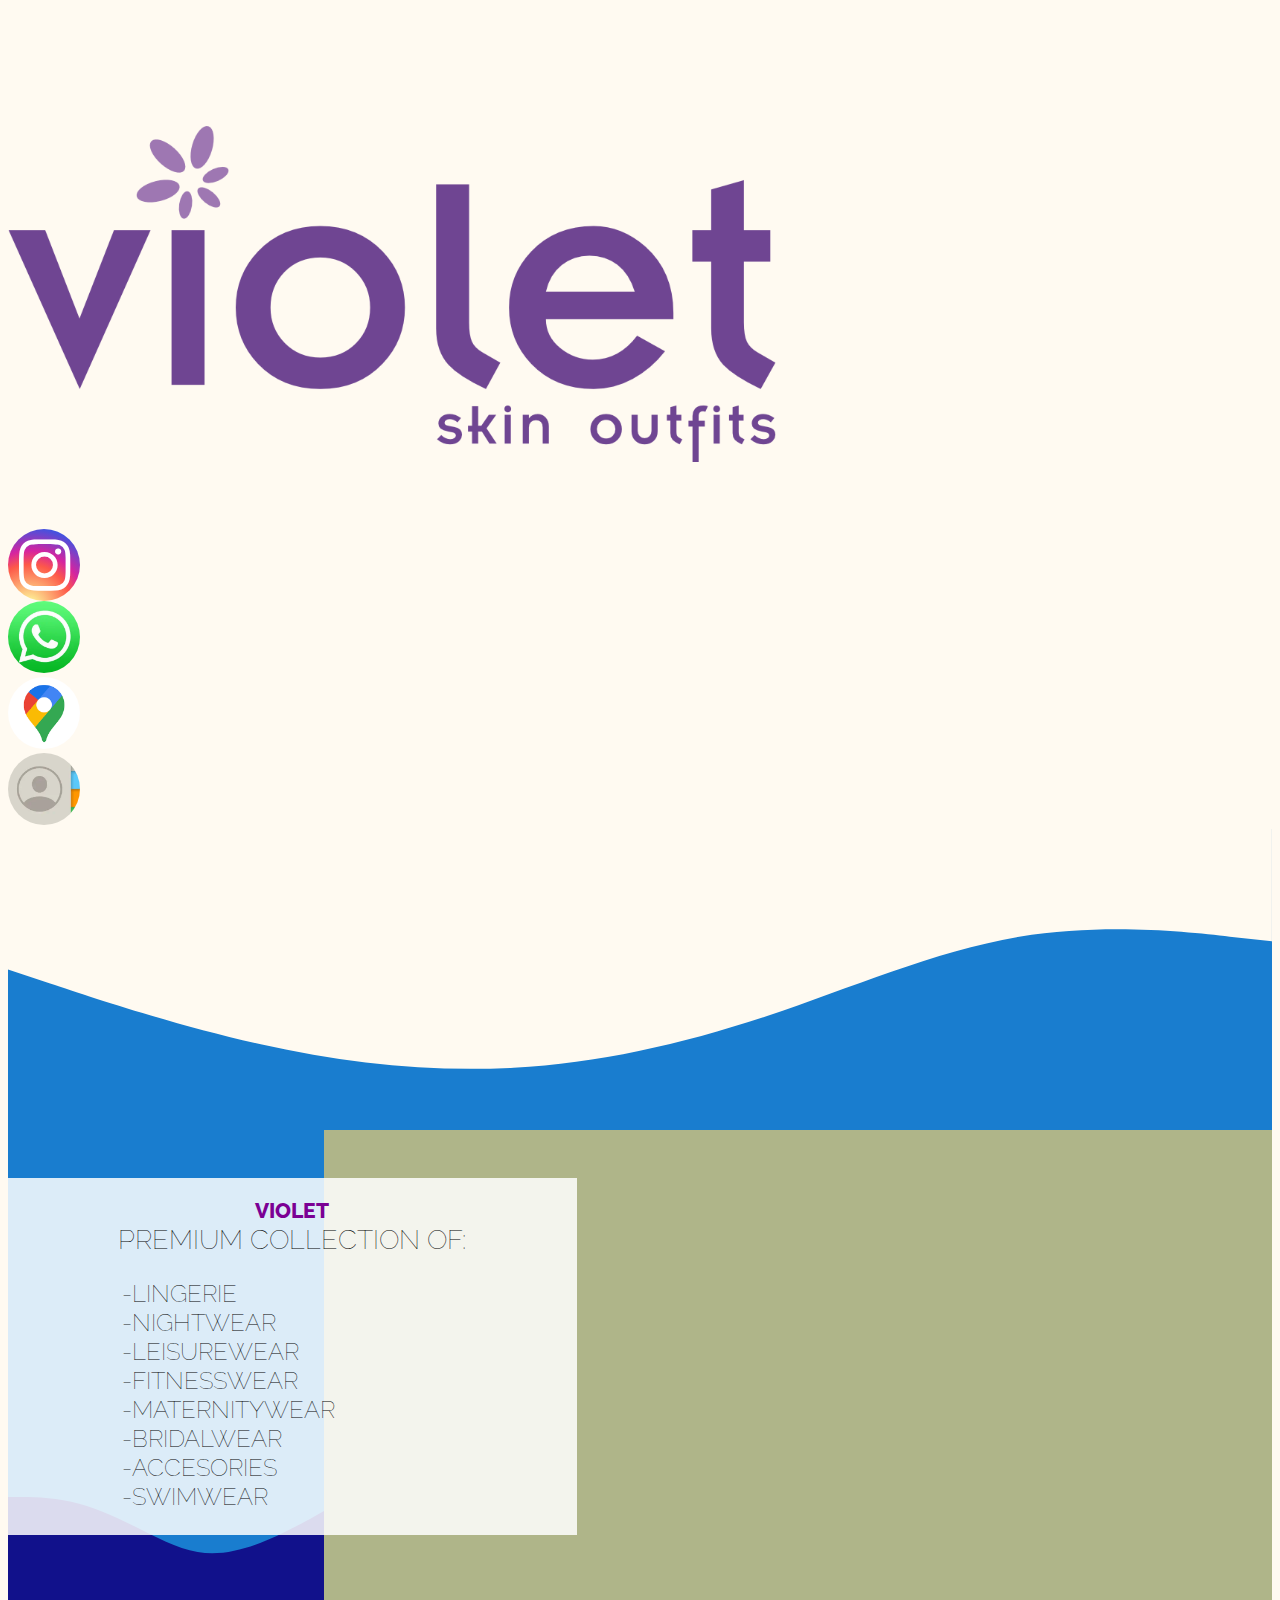
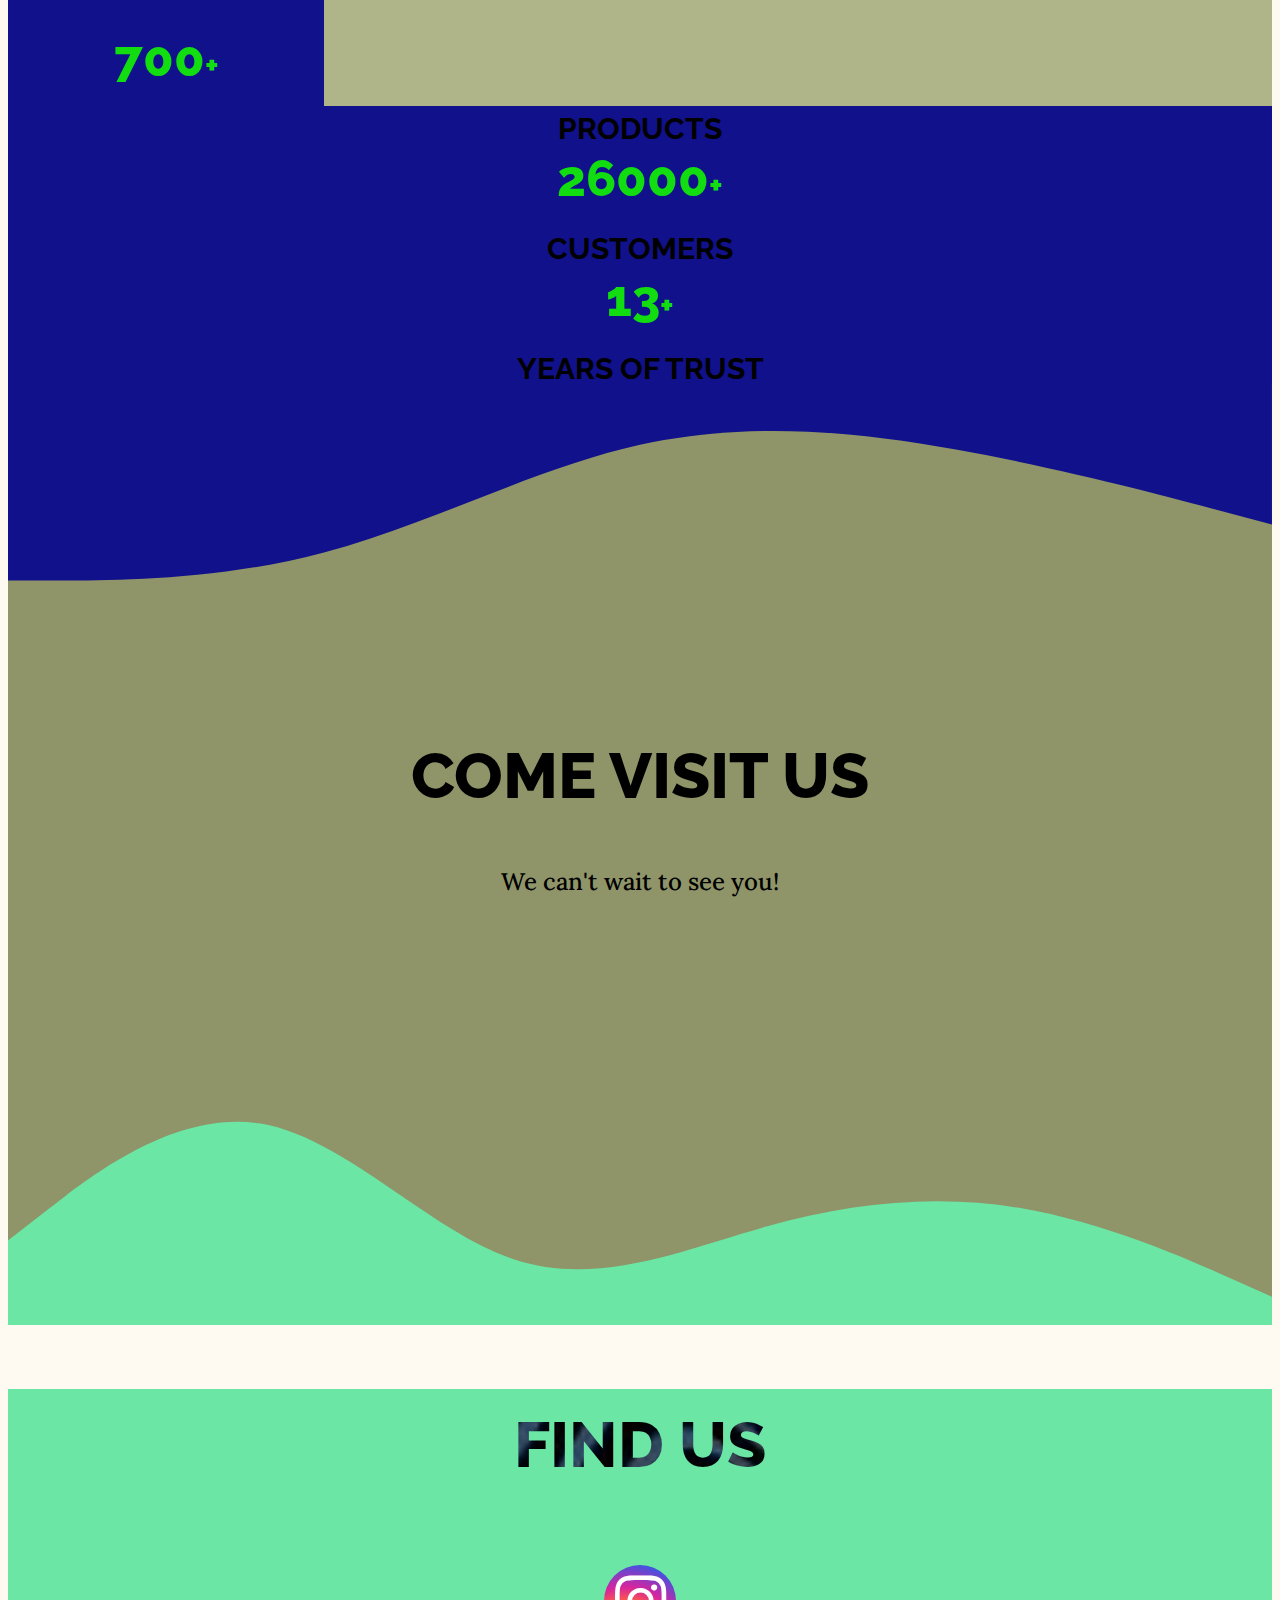
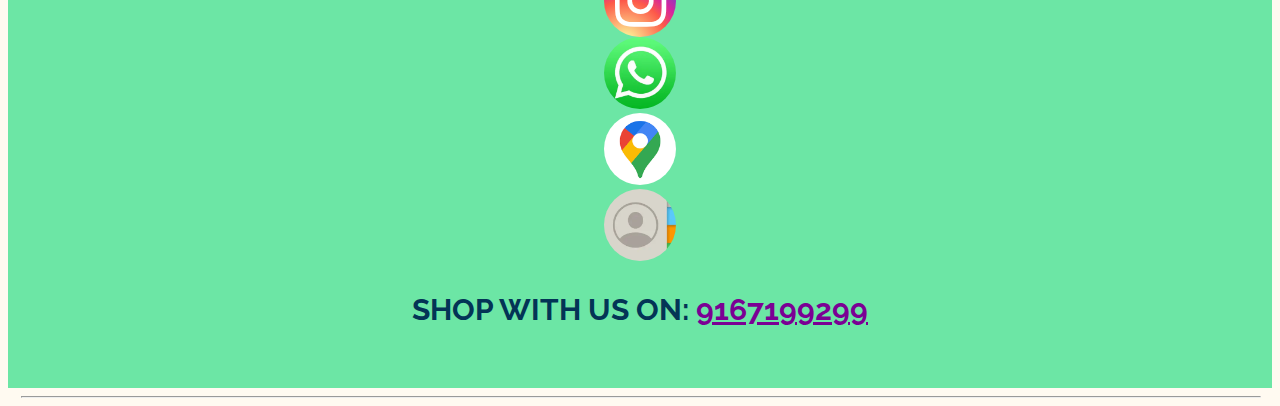
==== index.html @ 5506da4c "Update index.html" ====
<!DOCTYPE html>
<html lang="en">

<head>
  <!-- Google tag (gtag.js) -->
  <script async src="https://www.googletagmanager.com/gtag/js?id=G-63221EPQDH"></script>
  <script>
    window.dataLayer = window.dataLayer || [];
    function gtag(){dataLayer.push(arguments);}
    gtag('js', new Date());

    gtag('config', 'G-63221EPQDH');
  </script>
    <meta charset="utf-8">
  <meta name="viewport" content="width=device-width, initial-scale=1, shrink-to-fit=no">
  <meta name="description" content="">
  <meta name="author" content="sheelfshah">
  <meta name="theme-color" content="#111111">
  <meta name="google-site-verification" content="6TSLiZ8wWz3-7fUr7MI8j1bFsrF7X0QPu9zAjeyxMlY" />
  <title>VIOLET</title>
  <link rel="stylesheet" type="text/css" href="template_tags/loader_style.css">
  <link href="css/bootstrap.min.css" rel="stylesheet">
  <link href="https://fonts.googleapis.com/css?family=Raleway:100,100i,200,200i,300,300i,400,400i,500,500i,600,600i,700,700i,800,800i,900,900i" rel="stylesheet">
  <link rel="stylesheet" href="https://use.fontawesome.com/releases/v5.8.1/css/all.css">
  <link href="https://fonts.googleapis.com/css?family=Lora:400,400i,700,700i" rel="stylesheet">
  <link href="css/business-casual.css" rel="stylesheet">
  <link href="css/curves.css" rel="stylesheet">
  <link rel="stylesheet" type="text/css" href="css/glitch.css">
</head>

<body>
  <div class="text-center" id="logo_div">
    <img src="media/violet_logo.png" class="img-fluid" id="logo">
  </div>
  <div class="container">
      <div class="row justify-content-center cont-animate">
        <div class="text-center rounded col-md-9">
        <div class="row">
          <div class="col-3">
            <div class="ig">
              <a href="https://instagram.com/violetskinoutfits?igshid=YmMyMTA2M2Y=" target="_blank">
                <i class="fab fa-instagram"></i>
              </a>
            </div>
          </div>
          <div class="col-3">
            <div class="whatsapp">
              <a href="https://wa.me/message/GZP6Q7WWAANJG1" target="_blank">
                <img class="wa" src="media/others/whatsapp.webp"/>
              </a>
            </div>
          </div>
          <div class="col-3">
            <div class="gmap">
              <a href="https://maps.app.goo.gl/5Wf28UrL3Hc3LEfp9" target="_blank">
                <img class="gmaps" src="media/others/gmaps.webp"/>
              </a>
            </div>
          </div>
          <div class="col-3">
            <div class="contact">
              <a href="media/violet.vcf" type="text/vcard">
                <!-- download="violet.vcf"  -->
                <img class="contact" src="media/others/contact.webp"/>
              </a>
            </div>
          </div>
        </div>
        </div>
      </div>
    </div>
  <section class="page-section clearfix cta curved" id="curve1">
    <svg xmlns="http://www.w3.org/2000/svg" viewBox="0 0 1440 320">
      <path fill="#fffaf1" fill-opacity="1" d="M0,160L48,176C96,192,192,224,288,245.3C384,267,480,277,576,272C672,267,768,245,864,213.3C960,181,1056,139,1152,122.7C1248,107,1344,117,1392,122.7L1440,128L1440,0L1392,0C1344,0,1248,0,1152,0C1056,0,960,0,864,0C768,0,672,0,576,0C480,0,384,0,288,0C192,0,96,0,48,0L0,0Z"></path>
    </svg>
    <br>
    <div class="container">
      <div class="intro">
        <div class="intro-img img-fluid mb-3 mb-lg-0 rounded" alt=""></div>
        <div class="intro-text left-0 text-center bg-faded p-5 rounded">
          <h2 class="section-heading mb-4">
            <span class="section-heading-upper">VIOLET</span>
            <span class="section-heading-lower">Premium collection of:
            <ul>
              <li>Lingerie</li>
              <li>Nightwear</li>
              <li>Leisurewear</li>
              <li>Fitnesswear</li>
              <li>Maternitywear</li>
              <li>Bridalwear</li>
              <li>Accesories</li>
              <li>Swimwear</li>
            </ul></span>
          </h2>
        </div>
      </div>
    </div>
    <svg xmlns="http://www.w3.org/2000/svg" viewBox="0 0 1440 320"><path fill="#11118b" fill-opacity="1" d="M0,32L48,32C96,32,192,32,288,53.3C384,75,480,117,576,165.3C672,213,768,267,864,282.7C960,299,1056,277,1152,240C1248,203,1344,149,1392,122.7L1440,96L1440,320L1392,320C1344,320,1248,320,1152,320C1056,320,960,320,864,320C768,320,672,320,576,320C480,320,384,320,288,320C192,320,96,320,48,320L0,320Z"></path></svg>
  </section>
  <section class="page-section curved" id="curve4">
    <div class="container">
      <div class="row">
        <div class="col-md-4">
          <h1 class="site-heading text-center statblock text-white"><span class="site-heading-upper statcount" id="stat1" style="display: inline-block;">
              700
            </span><span class="site-heading-upper" style="display: inline-block; color: #11dd11;"> +</span><br><br>
            Products
          </h1>
        </div>
        <div class="col-md-4">
          <h1 class="site-heading text-center statblock text-white">
            <span class="site-heading-upper statcount" id="stat2" style="display: inline-block;">
              26000
            </span><span class="site-heading-upper" style="display: inline-block; color: #11dd11;"> +</span><br><br>
            Customers
          </h1>
        </div>
        <div class="col-md-4">
          <h1 class="site-heading text-center statblock text-white">
            <span class="site-heading-upper statcount" id="stat3" style="display: inline-block;">
              13
            </span><span class="site-heading-upper" style="display: inline-block; color: #11dd11;"> +</span><br><br>
            Years of Trust
          </h1>
        </div>
      </div>
    </div>
  </section>
  <section class="page-section curved" id="curve3">
    <svg xmlns="http://www.w3.org/2000/svg" viewBox="0 0 1440 320" id="merch">
      <path fill="#11118b" fill-opacity="1" d="M0,224L60,224C120,224,240,224,360,192C480,160,600,96,720,69.3C840,43,960,53,1080,74.7C1200,96,1320,128,1380,144L1440,160L1440,0L1380,0C1320,0,1200,0,1080,0C960,0,840,0,720,0C600,0,480,0,360,0C240,0,120,0,60,0L0,0Z"></path>
    </svg>
    <div class="container">
      <div class="row d-flex cont-animate">
        <div class="col-md-3">
        </div>
        <div class="text-center rounded col-md-9">
          <h2 class="section-heading mb-4">
            <!--<span class="section-heading-upper">Blogs</span>-->
            <h2 class="section-heading-lower item-heading text-white" style="display: inline-block; white-space: nowrap; font-size: max(5vw,5vh);">Come Visit Us</h2>
          </h2>
          <div class="mb-0 item-content text-white">
            We can't wait to see you!
          </div>
        </div>
      </div>
    </div>
    <svg xmlns="http://www.w3.org/2000/svg" viewBox="0 0 1440 320">
      <path fill="#6ce6a5" fill-opacity="1" d="M0,224L48,186.7C96,149,192,75,288,90.7C384,107,480,213,576,245.3C672,277,768,235,864,208C960,181,1056,171,1152,186.7C1248,203,1344,245,1392,266.7L1440,288L1440,320L1392,320C1344,320,1248,320,1152,320C1056,320,960,320,864,320C768,320,672,320,576,320C480,320,384,320,288,320C192,320,96,320,48,320L0,320Z"></path>
    </svg>
  </section>
  
  <section class="page-section curved" id="curve6">
    <div class="container">
      <div class="row justify-content-center cont-animate">
        <div class="text-center rounded col-md-9">
          <p class="section-heading mb-4 merch-heading" style="white-space: nowrap; font-size: max(5vw,5vh);">Find Us</p>
        <div class="row">
          <div class="col-3">
            <div class="ig">
              <a href="https://instagram.com/violetskinoutfits?igshid=YmMyMTA2M2Y=" target="_blank">
                <i class="fab fa-instagram"></i>
              </a>
            </div>
          </div>
          <div class="col-3">
            <div class="whatsapp">
              <a href="https://wa.me/message/GZP6Q7WWAANJG1" target="_blank">
                <img class="wa" src="media/others/whatsapp.webp"/>
              </a>
            </div>
          </div>
          <div class="col-3">
            <div class="gmap">
              <a href="https://maps.app.goo.gl/5Wf28UrL3Hc3LEfp9" target="_blank">
                <img class="gmaps" src="media/others/gmaps.webp"/>
              </a>
            </div>
          </div>
          <div class="col-3">
            <div class="contact">
              <a href="media/violet.vcf" type="text/vcard">
                <!-- download="violet.vcf"  -->
                <img class="contact" src="media/others/contact.webp"/>
              </a>
            </div>
          </div>
        </div>
        </div>
      </div>
      <br>
      <h1 class="site-heading text-center statblock text-white">
        Shop with us on: <a href="tel:9167199299">9167199299</a>
      </h1>
    </div>
  </section>
  <footer class="footer text-faded text-center">
    <hr>
    <div class="container" id="footer">
      <!--jquery loads footer-->
    </div>
  </footer>
  <script src="js/jquery.min.js"></script>
  <script src="vendor/bootstrap/js/bootstrap.bundle.min.js"></script>
  <script src="template_tags/templatejs.js" id="templatejs"></script>
  <script src="js/statloader.js"></script>
  <script type="text/javascript">
  function isScrolledIntoView(elem) {
    var docViewTop = $(window).scrollTop();
    var docViewBottom = docViewTop + $(window).height();

    var elemTop = $(elem).offset().top;
    var elemBottom = elemTop + $(elem).height();

    return ((elemTop <= docViewBottom));
  }
  var win = $(window);
  var allMods = $(".cont-animate");
  allMods.each(function(i, el) {
    var el = $(el);
    if (isScrolledIntoView(el)) {
      el.addClass("already-visible");
    }
  });
  win.scroll(function(event) {
    allMods.each(function(i, el) {
      var el = $(el);
      if (isScrolledIntoView(el)) {
        setTimeout(function() { el.addClass("come-in"); }, 200)
      }
    });
  });
  </script>
</body>

</html>
---- css/business-casual.css ----
:root {
  /*
  --accent-color: #e6a756;
  --accent-dark: #df902a;
  --navbar-color: rgba(47, 23, 15, 0.9);
  --navitem-color: rgba(255, 255, 255, 0.7);
  --navitem-hover: rgba(255, 255, 255, 0.4);
  */
  --accent-color: #7b0094dd;
  --accent-faded09: #01bb01dd;
  --accent-faded05: #11dd1188;
  --accent-dark: #7b0094;
  --navbar-color: #000000dd;
  --navitem-color: rgba(255, 255, 255, 0.7);
  --navitem-hover: rgba(255, 255, 255, 0.4);
  --violet_main: #7b0094;
  --violet_secondary: #a85cb3;
  --ruchi_main: #8a0042;
  --ruchi_secondary: #d80071;
}

body {
  font-family: 'Lora';
  /*background-image: linear-gradient(rgba(47, 23, 15, 0.65), rgba(47, 23, 15, 0.65)), url("../img/bg.jpg");*/
  /*background-image: linear-gradient(rgba(47, 23, 15, 0.65), rgba(47, 23, 15, 0.65));*/
  background-attachment: fixed;
  background-position: center;
  background-size: cover;
  background-color: #fffaf1;
  overflow-x: hidden;
  margin-top: min(14vh, 10vw);
}

a, a:hover {
  color: var(--accent-dark);
}

.navbar {
  position: fixed;
  /* Set the navbar to fixed position */
  top: 0;
  width: 100%;
  z-index: 1;
}

h1,
h2,
h3,
h4,
h5,
h6 {
  font-family: 'Raleway';
}

p {
  line-height: 1.75;
}

.text-faded {
  color: rgba(255, 255, 255, 0.3);
}

.site-heading {
  margin-top: 5rem;
  margin-bottom: 5rem;
  text-transform: uppercase;
  line-height: 1;
  font-family: 'Raleway';
}

.site-heading .site-heading-upper {
  display: block;
  font-size: 2rem;
  font-weight: 800;
  color: #11dd11;
}

.site-heading .site-heading-lower {
  font-size: 5rem;
  font-weight: 100;
  line-height: 4rem;
}

.page-section {
  margin-top: 5rem;
  margin-bottom: 5rem;
}

.section-heading {
  text-transform: uppercase;
}

.section-heading .section-heading-upper {
  display: block;
  font-size: 1.3rem;
  font-weight: 800;
  color: var(--violet_main);
}

.section-heading .section-heading-lower {
  display: block;
  font-size: 1.7rem;
  font-weight: 100;
}

.section-heading .section-heading-lower ul{
  font-size: 1.5rem;
  list-style-position: inside;
  list-style-type: hyphen;
  text-align: left;
  padding-left: 20%;
}
.section-heading-lower ul li::marker{
  content: "-";
}
.section-heading-lower ul li{
  white-space: nowrap;
}


.bg-faded {
  background-color: rgba(255, 255, 255, 0.85);
}

#mainNav {
  background-color: var(--navbar-color);
  font-family: 'Raleway';
}

#mainNav .navbar-brand {
  color: var(--accent-color);
}

#mainNav .navbar-nav .nav-item .nav-link {
  color: var(--navitem-color);
  font-weight: 800;
}

#mainNav .navbar-nav .nav-item.active .nav-link {
  color: var(--accent-color);
}

@media (max-width: 992px) {
  .nav-item {
    width: 20%;
  }
}

@media (min-width: 992px) {
  #mainNav .navbar-nav .nav-item .nav-link {
    font-size: 0.9rem;
  }

  #mainNav .navbar-nav .nav-item .nav-link:hover {
    color: var(--navitem-hover);
  }

  #mainNav .navbar-nav .nav-item.active .nav-link:hover {
    color: var(--accent-color);
  }
}

.btn-xl {
  font-weight: 700;
  font-size: 0.8rem;
  padding-top: 1.5rem;
  padding-bottom: 1.5rem;
  padding-left: 2rem;
  padding-right: 2rem;
}

.intro {
  position: relative;
}

@media (min-width: 992px) {
  .intro .intro-img {
    width: 75%;
    float: right;
  }

  .intro .intro-text {
    left: 0;
    width: 60%;
    margin-top: 3rem;
    position: absolute;
  }

  .intro .intro-text .intro-button {
    width: 100%;
    left: 0;
    position: absolute;
    bottom: -2rem;
  }
}

@media (min-width: 1200px) {
  .intro .intro-text {
    width: 45%;
  }
}

.intro-img{
  background-image: url(../media/shop_min.png);
  background-size: cover;
  background-color: #afb589;
  background-position: center;
  background-blend-mode: multiply;
  min-height: min(45vw, 70vh);
  display: block;
}

.cta {
  padding-top: 5rem;
  padding-bottom: 5rem;
  background-color: var(--accent-faded09);
}

.cta .cta-inner {
  position: relative;
  padding: 3rem;
  margin: 0.5rem;
  background-color: rgba(255, 255, 255, 0.85);
}

.cta .cta-inner:before {
  border-radius: 0.5rem;
  content: '';
  position: absolute;
  top: -0.5rem;
  bottom: -0.5rem;
  left: -0.5rem;
  right: -0.5rem;
  border: 0.25rem solid rgba(255, 255, 255, 0.85);
  z-index: -1;
}

@media (min-width: 992px) {
  .about-heading .about-heading-img {
    position: relative;
    z-index: 0;
  }

  .about-heading .about-heading-content {
    margin-top: -5rem;
    position: relative;
    z-index: 1;
  }
}

@media (min-width: 992px) {
  .product-item .product-item-title {
    position: relative;
    z-index: 1;
    margin-bottom: -3rem;
  }

  .product-item .product-item-img {
    position: relative;
    z-index: 0;
    max-width: 60vw;
  }

  .product-item .product-item-description {
    position: relative;
    z-index: 1;
    margin-top: -3rem;
    max-width: 50vw;
  }
}

.list-hours {
  font-size: 0.9rem;
}

.list-hours .list-hours-item {
  border-bottom: 1px solid var(--accent-faded05);
  padding-bottom: .25rem;
  margin-bottom: 1rem;
  font-style: italic;
}

.list-hours .list-hours-item.today {
  font-weight: bold;
  color: var(--accent-color);
}

@media (min-width: 992px) {
  .list-hours {
    width: 50%;
    font-size: 1.1rem;
  }
}

.address strong {
  font-size: 1.2rem;
}

.footer {
  background: #fffaf1;
  color: var(--violet_secondary);
}

.footer hr {
  background-color: white;
  width: 98%;
  margin-left: 1%;
}
.footer *{
  color: var(--violet_secondary);
}

.text-primary {
  color: var(--accent-color) !important;
}

.bg-primary {
  background-color: var(--accent-color) !important;
}

.btn {
  box-shadow: 0px 3px 3px 0px rgba(33, 37, 41, 0.1);
}

.btn-primary {
  background-color: var(--accent-color);
  border-color: var(--accent-color);
}

.btn-primary:hover,
.btn-primary:focus,
.btn-primary:active {
  background-color: var(--accent-dark);
  border-color: var(--accent-dark);
}

.font-weight-light {
  font-weight: 100 !important;
}

.center{
  margin-left: 0;
  margin-right: 0;
}
---- css/curves.css ----
#top {
  position: fixed;
  bottom: 4%;
  right: 2%;
  border-radius: 50%;
  opacity: 1;
  display: none;
}

@font-face {
  font-family: 'catchfont';
  src: url('AVENGEANCE HEROIC AVENGER.otf');
}

#catchphrase {
  text-transform: none;
  letter-spacing: 3px;
  color: yellow !important;
  font-family: 'catchfont';
}

#logo{
  width: max(60vw, 30vh);
}

.site-heading {
  margin-bottom: 0px;
}

.statblock {
  margin-top: 10px;
  font-size: 30px;
}

.statblock>.statcount {
  font-size: 50px;
  margin-bottom: 0px;
/*  color: #11dd11;*/
}

.curved {
  text-align: center;
  padding-bottom: 0px;
  padding-top: 5%;
  margin-top: 0px;
  margin-bottom: 0px;
}

.curved svg {
  display: block;
}

.item-heading, .merch-heading {
  font-family: 'Raleway';
  font-weight: 800;
  font-size: 13vmin;
  text-transform: uppercase;
}

.item-content {
  font-weight: 500;
  font-size: 24px;
}

#curve1 {
  background: #197dcf;
  padding-top: 0px;
}

#logo_div{
  padding-bottom: 7vh;
}

.intro{
  min-height: 40vh;
}

#curve2 {
  background: #db5e04;
}

#curve3 {
  background-image: url(../media/shop_min.png);
  background-size: cover;
  background-color: #8f9569;
  background-position: center;
  background-blend-mode: multiply;
  background-position: 0% -10%;
  background-repeat: repeat-x;
  padding-top: 0;
}

#curve3>div{
  min-height: 40vh;
}

#curve4 {
  background: #11118b;
}

#curve5 {
  background: #ffe599;
  padding-bottom: 5%;
  color: #5f3e27;
  padding-top: 0px;
}

#curve6 {
  background: #6ce6a5;
  color: #033456;
  padding-bottom: 5%;
  padding-top: 0px;
}

#curve6>.container>.row>.rounded > .merch-heading{
  background-image: url(../media/merch_cg4.jfif);
  background-repeat: no-repeat; 
  background-size: cover;
  background-position: center;
  -webkit-background-clip: text;
  -webkit-text-fill-color: transparent;
  -webkit-font-smoothing: antialiased;
  background-position: top left;
  animation: merchbg 3s;
  animation-delay: 3s;
  animation-fill-mode: both;
}

i.fab, img.gmaps, img.call, img.gmail,
img.wa, img.contact{
  display: inline-block;
  font-size: 6.5vmin;
  height: 8vmin;
  width: 8vmin;
  background-color: white;
  border-radius: 50%;
  text-align: center;
  line-height: 8vmin;
}
.ig>a>i{
  color: white;
  background: #d6249f;
  background: radial-gradient(circle at 30% 107%, #fdf497 0%, #fdf497 5%, #fd5949 45%,#d6249f 60%,#285AEB 90%);
}

@keyframes merchbg {
  100% {background-position: center;}
}

.come-in {
  transform: translateY(150px);
  animation: come-in 0.8s ease forwards;
}

.already-visible {
  transform: translateY(0);
  animation: none;
}

@keyframes come-in {
  to {
    transform: translateY(0);
  }
}
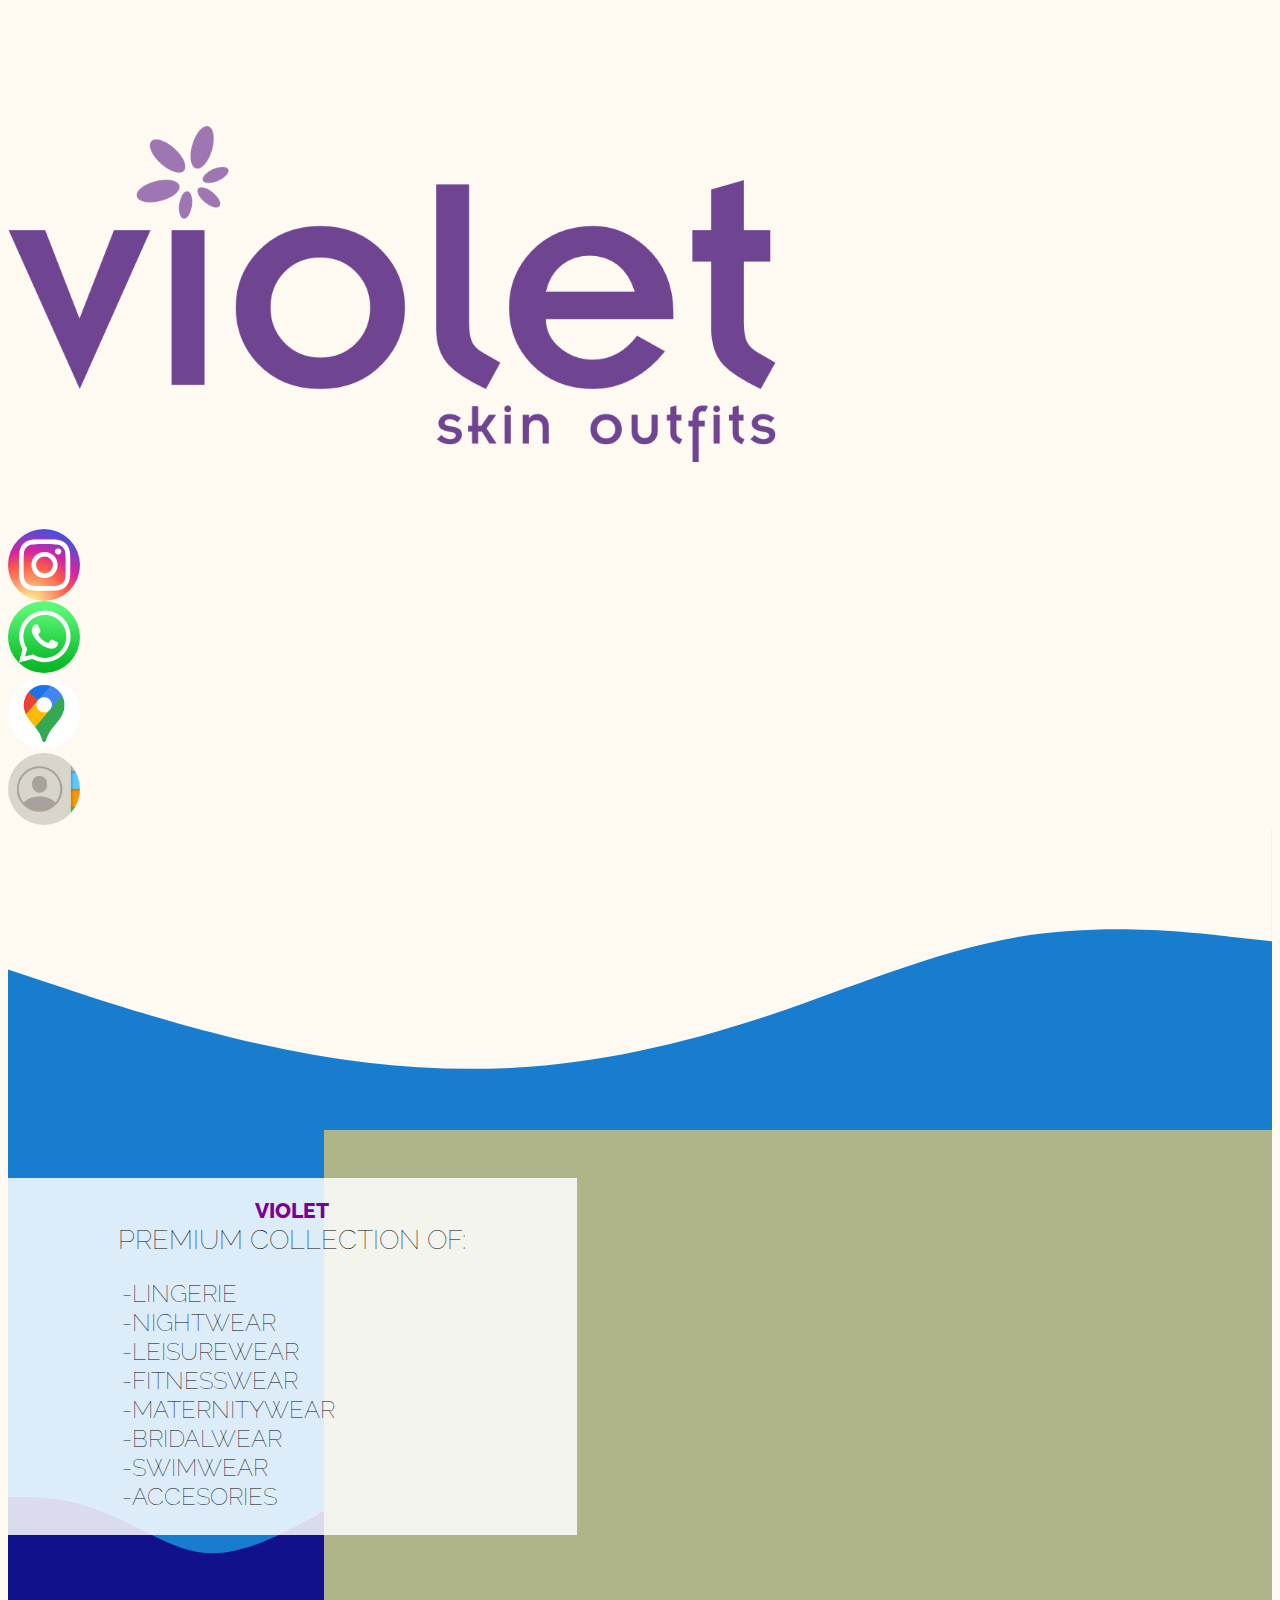
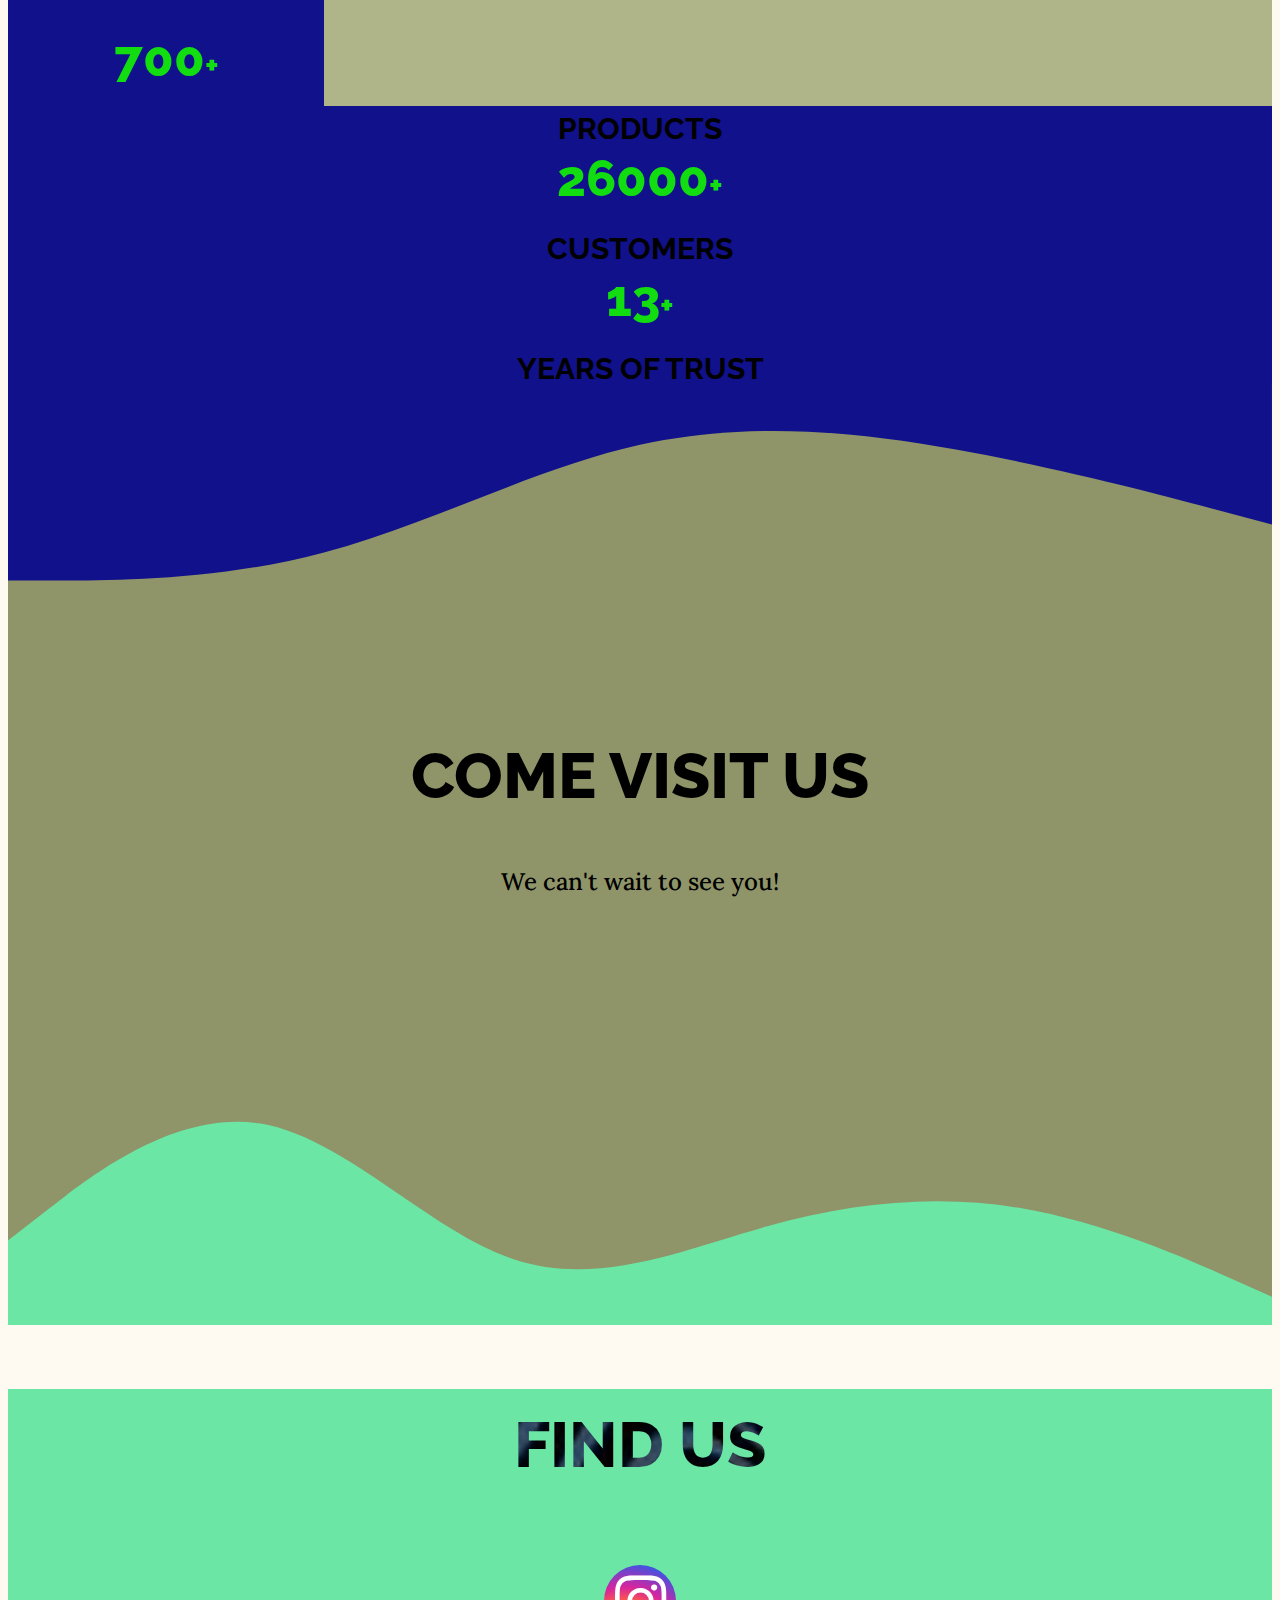
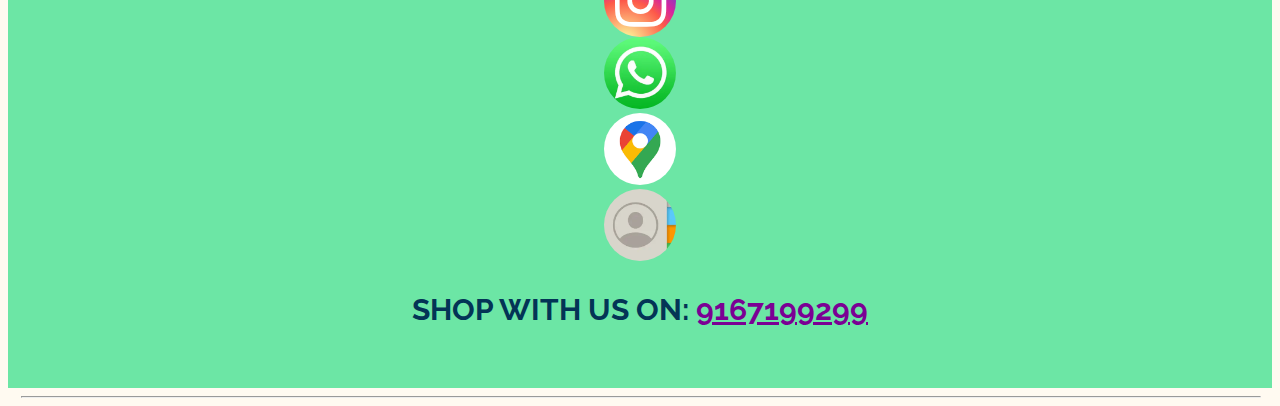
==== commit 973b2ab8: "Update index.html" ====
--- a/index.html
+++ b/index.html
@@ -88,8 +88,8 @@
               <li>Fitnesswear</li>
               <li>Maternitywear</li>
               <li>Bridalwear</li>
+              <li>Swimwear</li>
               <li>Accesories</li>
-              <li>Swimwear</li>
             </ul></span>
           </h2>
         </div>
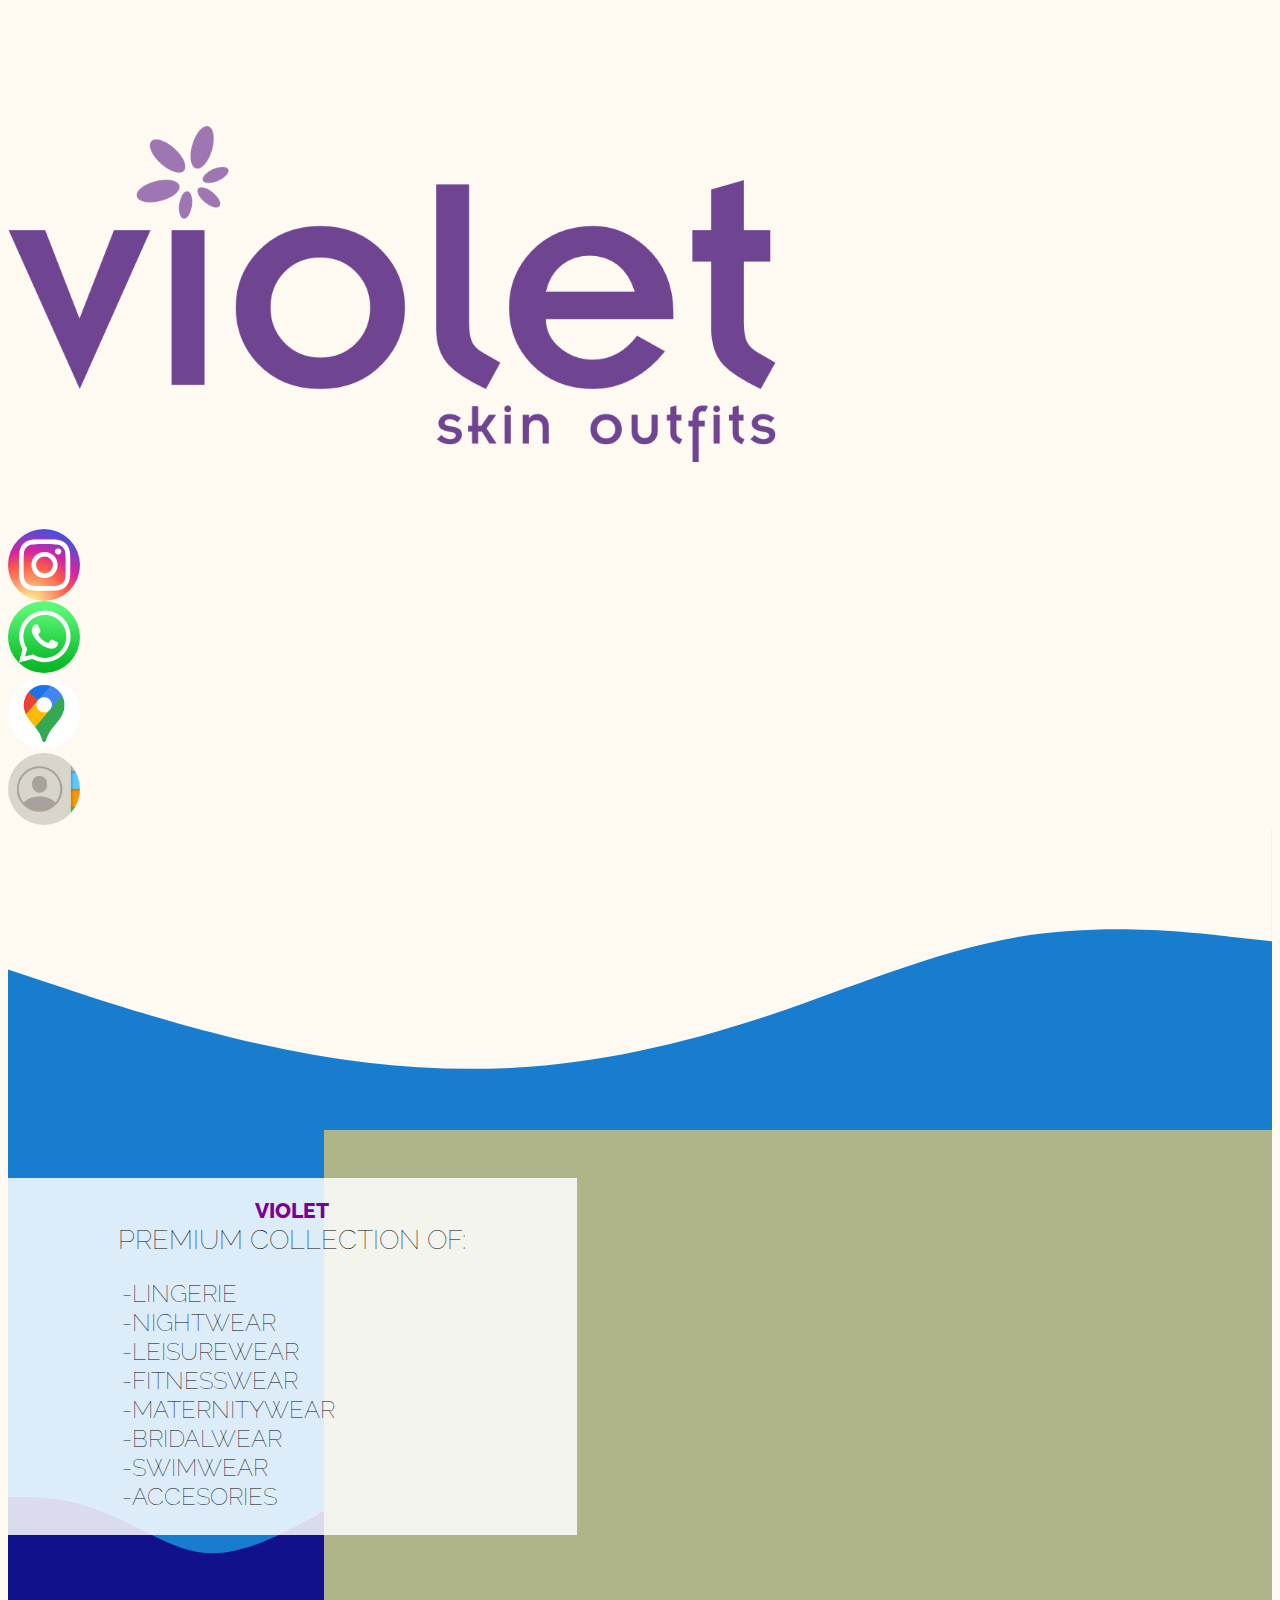
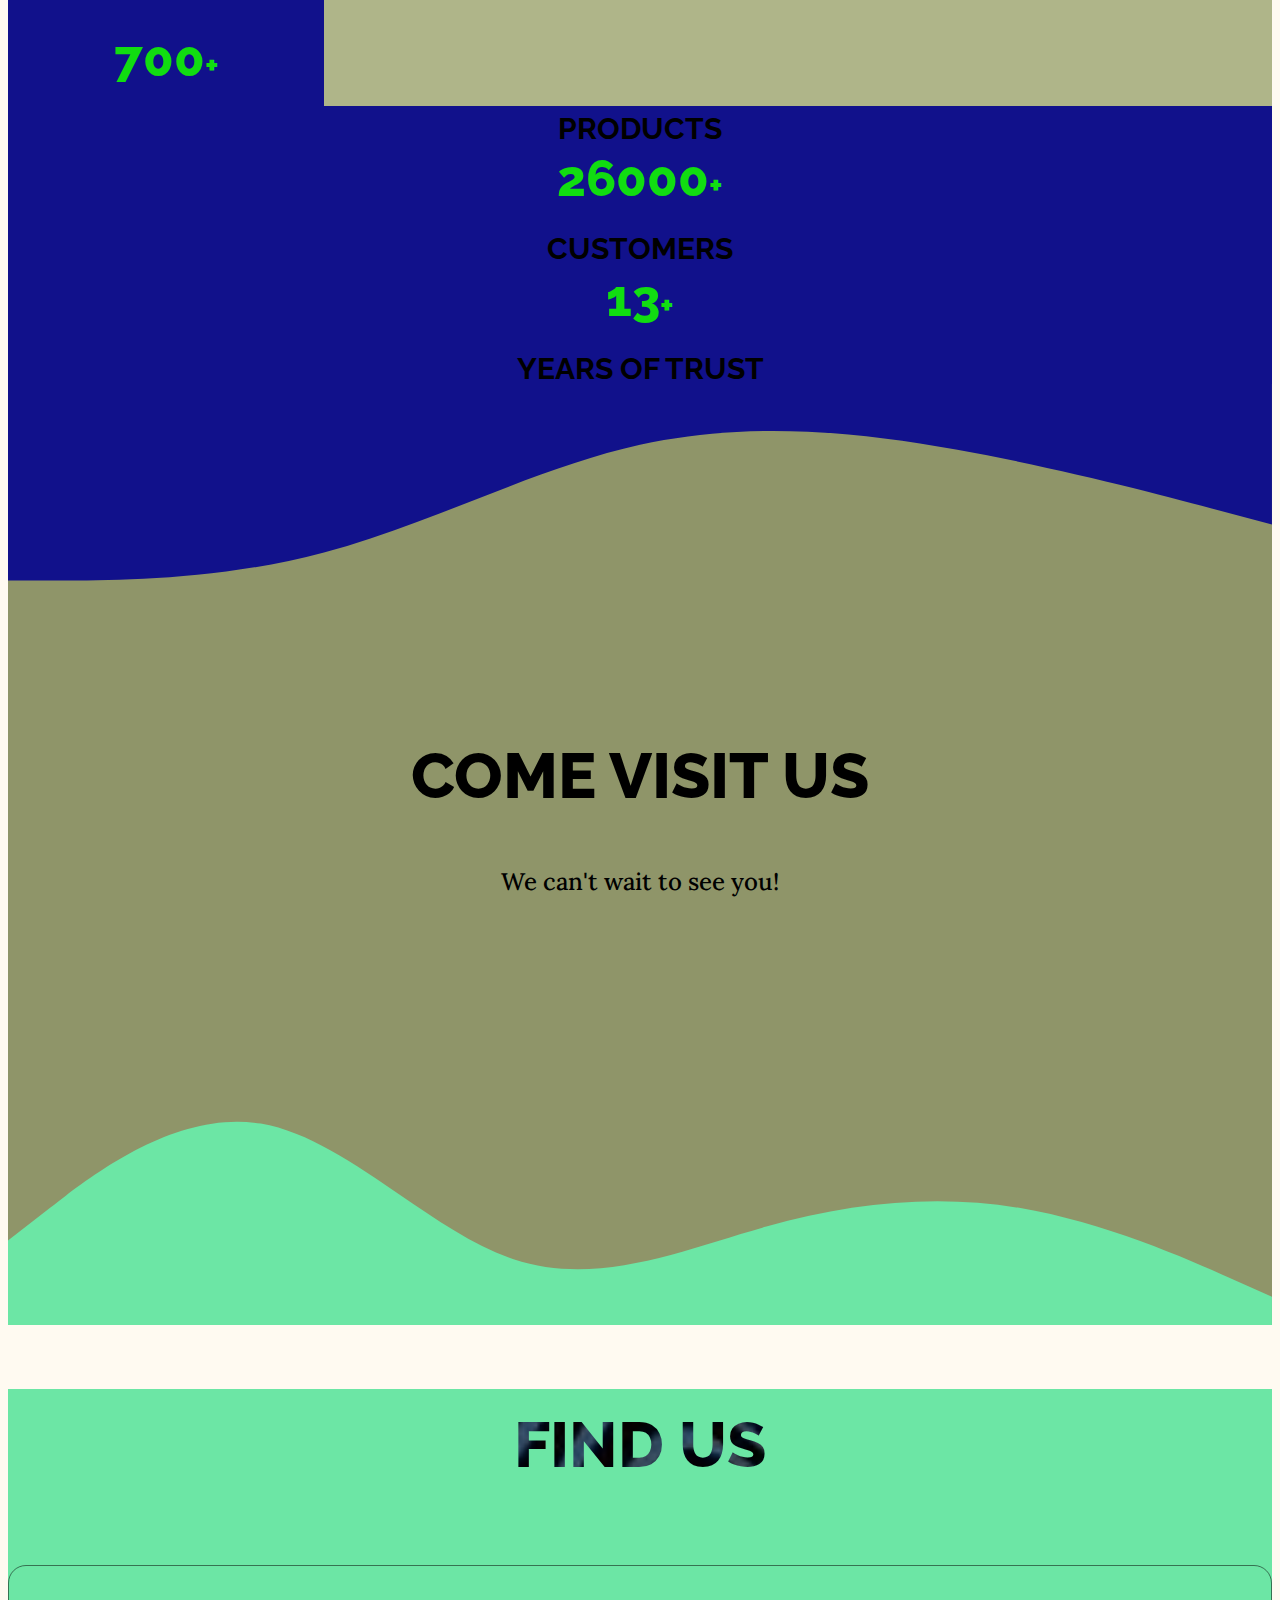
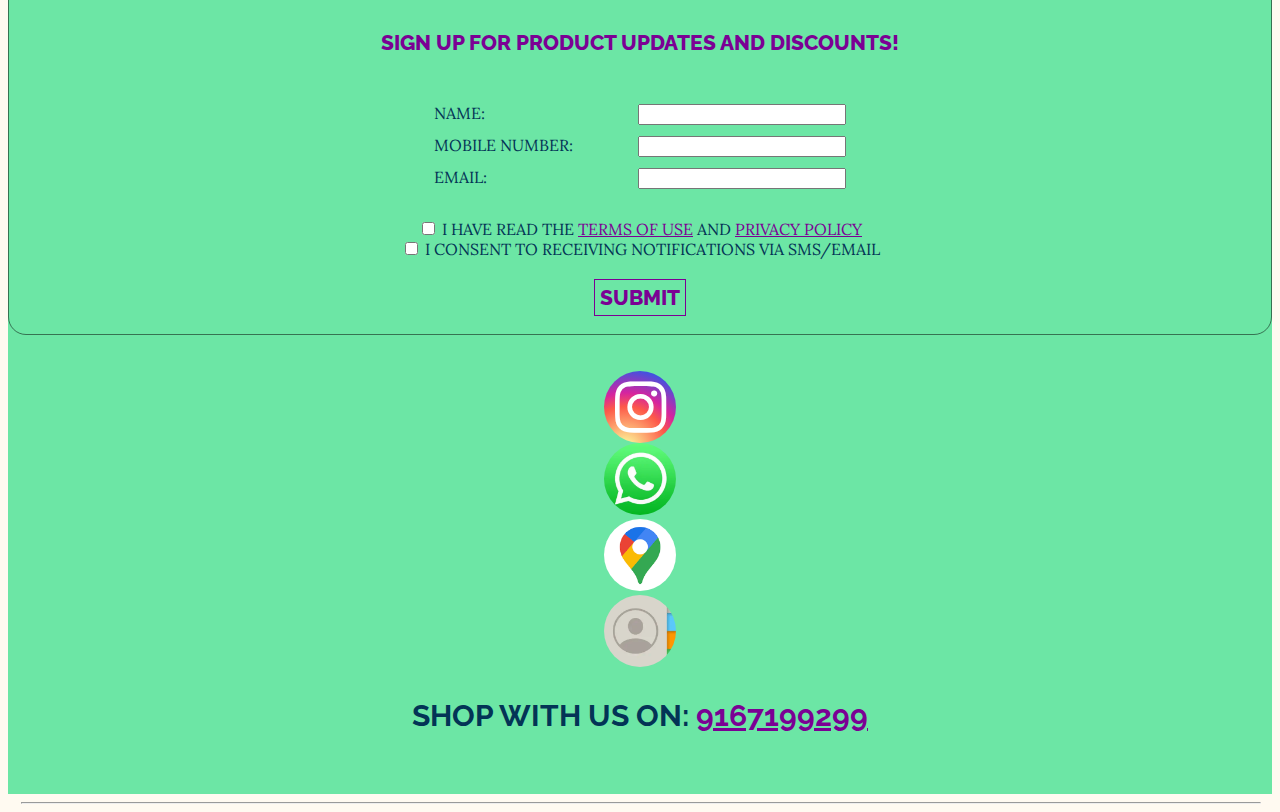
==== commit 62921621: "added_form" ====
--- a/index.html
+++ b/index.html
@@ -155,37 +155,56 @@
       <div class="row justify-content-center cont-animate">
         <div class="text-center rounded col-md-9">
           <p class="section-heading mb-4 merch-heading" style="white-space: nowrap; font-size: max(5vw,5vh);">Find Us</p>
-        <div class="row">
-          <div class="col-3">
-            <div class="ig">
-              <a href="https://instagram.com/violetskinoutfits?igshid=YmMyMTA2M2Y=" target="_blank">
-                <i class="fab fa-instagram"></i>
-              </a>
-            </div>
-          </div>
-          <div class="col-3">
-            <div class="whatsapp">
-              <a href="https://wa.me/message/GZP6Q7WWAANJG1" target="_blank">
-                <img class="wa" src="media/others/whatsapp.webp"/>
-              </a>
-            </div>
-          </div>
-          <div class="col-3">
-            <div class="gmap">
-              <a href="https://maps.app.goo.gl/5Wf28UrL3Hc3LEfp9" target="_blank">
-                <img class="gmaps" src="media/others/gmaps.webp"/>
-              </a>
-            </div>
-          </div>
-          <div class="col-3">
-            <div class="contact">
-              <a href="media/violet.vcf" type="text/vcard">
-                <!-- download="violet.vcf"  -->
-                <img class="contact" src="media/others/contact.webp"/>
-              </a>
-            </div>
-          </div>
-        </div>
+          <div class="row justify-content-center cont-animate">
+            <div class="text-center col-md-9">
+              <form class="section-heading" onsubmit="submitButton()">
+                <h4 class="section-heading-upper">Sign up for product updates and discounts!</h4>
+                <br>
+                <label for="name">Name:</label>
+                <input type="text" id="name" name="name" required><br>
+                <label for="mobile">Mobile Number:</label>
+                <input type="tel" id="mobile" name="mobile" required><br>
+                <label for="email">Email:</label>
+                <input type="email" id="email" name="email" required><br><br>
+                <input type="checkbox" id="terms" name="terms" required>
+                <label for="terms">I have read the <a href="https://violetruchi.com/violet/terms_of_use.html" target="_blank">Terms of Use</a> and <a href="https://violetruchi.com/violet/privacy_policy.html" target="_blank">Privacy Policy</a></label><br>
+                <input type="checkbox" id="notifications" name="notifications" required>
+                <label for="notifications">I consent to receiving notifications via SMS/email</label><br><br>
+                <input type="submit" value="Submit">
+              </form>
+            </div>
+          </div>
+          <div class="row">
+            <div class="col-3">
+              <div class="ig">
+                <a href="https://instagram.com/violetskinoutfits?igshid=YmMyMTA2M2Y=" target="_blank">
+                  <i class="fab fa-instagram"></i>
+                </a>
+              </div>
+            </div>
+            <div class="col-3">
+              <div class="whatsapp">
+                <a href="https://wa.me/message/GZP6Q7WWAANJG1" target="_blank">
+                  <img class="wa" src="media/others/whatsapp.webp"/>
+                </a>
+              </div>
+            </div>
+            <div class="col-3">
+              <div class="gmap">
+                <a href="https://maps.app.goo.gl/5Wf28UrL3Hc3LEfp9" target="_blank">
+                  <img class="gmaps" src="media/others/gmaps.webp"/>
+                </a>
+              </div>
+            </div>
+            <div class="col-3">
+              <div class="contact">
+                <a href="media/violet.vcf" type="text/vcard">
+                  <!-- download="violet.vcf"  -->
+                  <img class="contact" src="media/others/contact.webp"/>
+                </a>
+              </div>
+            </div>
+          </div>
         </div>
       </div>
       <br>
@@ -230,7 +249,40 @@
       }
     });
   });
+
+  function submitButton() {
+    alert('Thank you, your response has been recorded!');
+    return false;
+  }
   </script>
+  <style>
+    form {
+      border: solid 1px rgba(0, 0, 0, 0.5);
+      border-radius: 2vh;
+      padding-top: 4vh;
+      padding-bottom: 2vh;
+      margin-bottom: 4vh;
+    }
+    label[for="name"], label[for="mobile"], label[for="email"] {
+      display: inline-block;
+      width: 200px; /* Adjust width as needed */
+      text-align: left;
+    }
+    input[type="text"], input[type="email"], input[type="tel"] {
+      width: 200px; /* Adjust width as needed */
+      margin-bottom: 10px;
+    }
+    input[type="submit"] {
+      background-color: transparent;
+      color: var(--violet_main);
+      font-size: 1.3rem;
+      font-weight: 800;
+      padding: 5px;
+      border: 1px solid;
+      font-family: 'Raleway';
+      text-transform: uppercase;
+    }
+  </style>
 </body>
 
 </html>
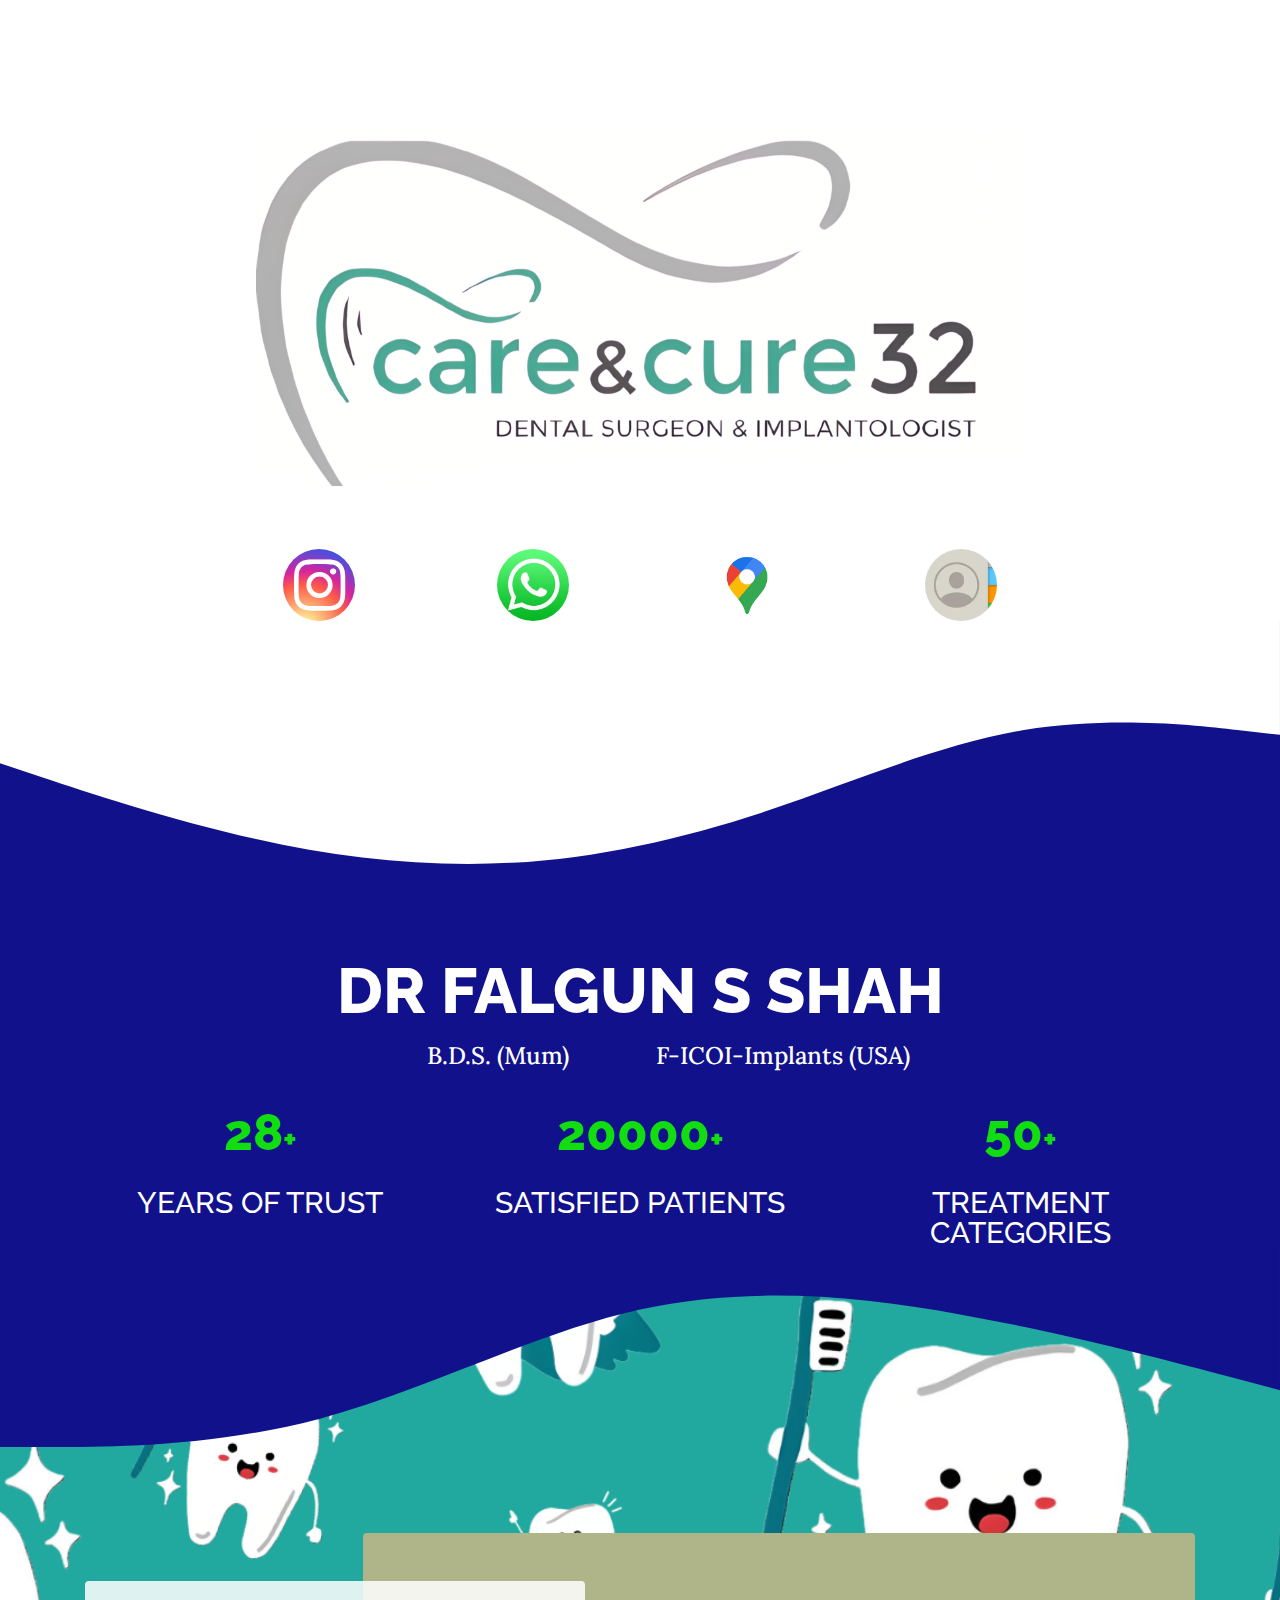
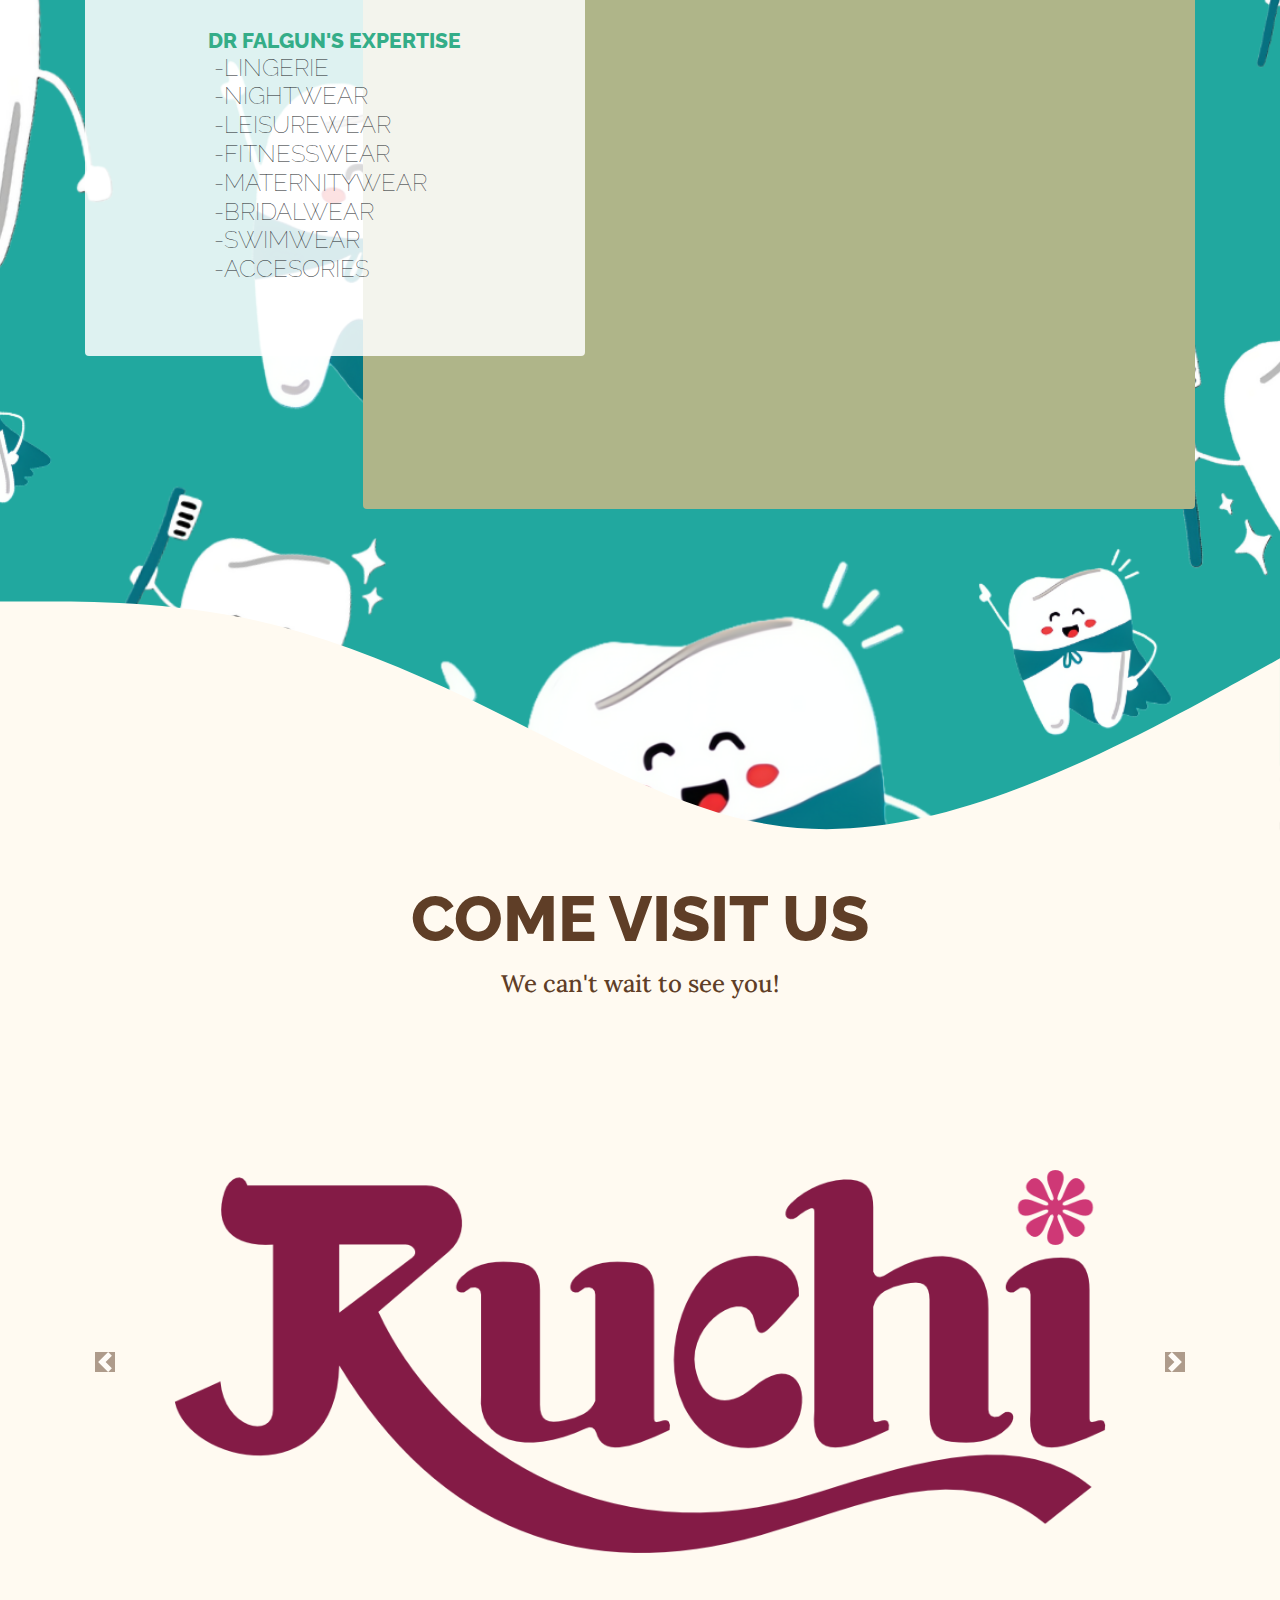
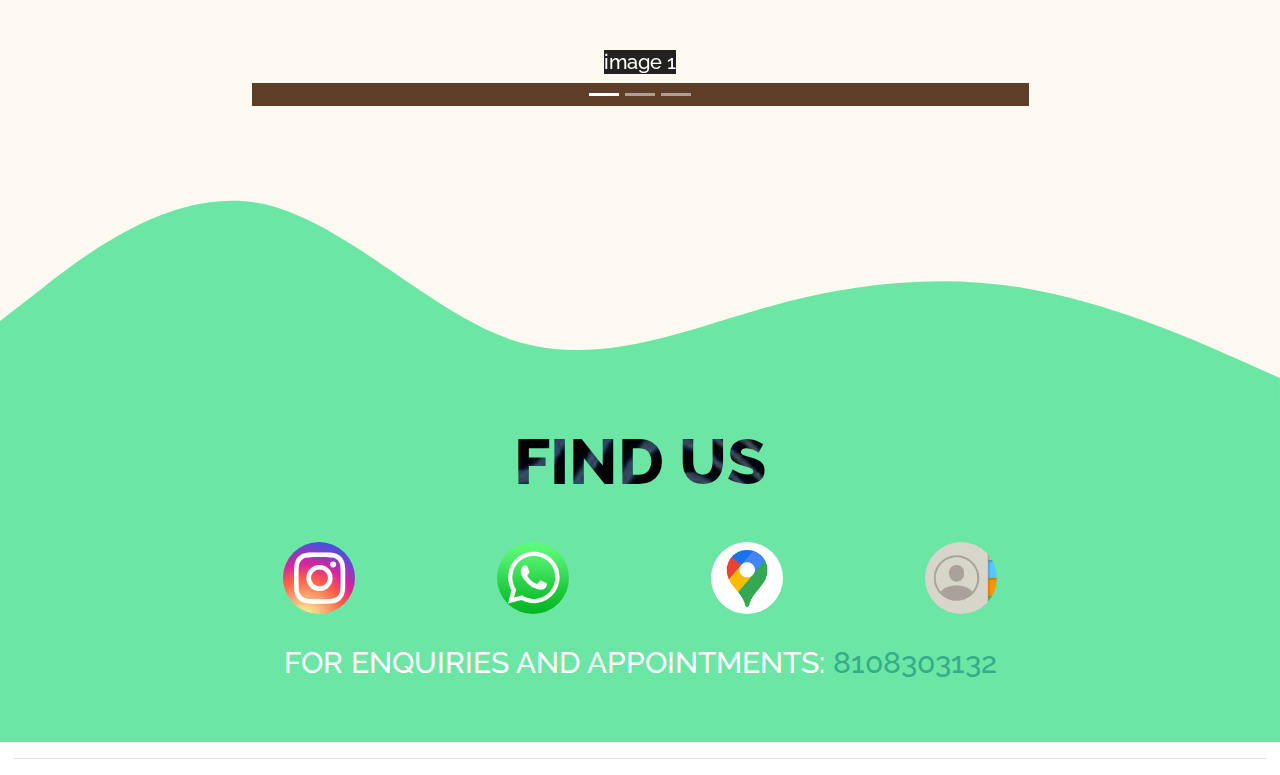
==== commit a9ed48f8: "updated for carencure32" ====
--- a/index.html
+++ b/index.html
@@ -11,15 +11,15 @@
 
     gtag('config', 'G-63221EPQDH');
   </script>
-    <meta charset="utf-8">
+  <meta charset="utf-8">
   <meta name="viewport" content="width=device-width, initial-scale=1, shrink-to-fit=no">
   <meta name="description" content="">
   <meta name="author" content="sheelfshah">
   <meta name="theme-color" content="#111111">
   <meta name="google-site-verification" content="6TSLiZ8wWz3-7fUr7MI8j1bFsrF7X0QPu9zAjeyxMlY" />
-  <title>VIOLET</title>
+  <title>Dr Falgun's CareNCure32</title>
   <link rel="stylesheet" type="text/css" href="template_tags/loader_style.css">
-  <link href="css/bootstrap.min.css" rel="stylesheet">
+  <link href="css/bootstrap.min.old.css" rel="stylesheet">
   <link href="https://fonts.googleapis.com/css?family=Raleway:100,100i,200,200i,300,300i,400,400i,500,500i,600,600i,700,700i,800,800i,900,900i" rel="stylesheet">
   <link rel="stylesheet" href="https://use.fontawesome.com/releases/v5.8.1/css/all.css">
   <link href="https://fonts.googleapis.com/css?family=Lora:400,400i,700,700i" rel="stylesheet">
@@ -30,15 +30,15 @@
 
 <body>
   <div class="text-center" id="logo_div">
-    <img src="media/violet_logo.png" class="img-fluid" id="logo">
+    <img src="media/carencure32_logo.png" class="img-fluid" id="logo">
   </div>
   <div class="container">
-      <div class="row justify-content-center cont-animate">
-        <div class="text-center rounded col-md-9">
+    <div class="row justify-content-center cont-animate">
+      <div class="text-center rounded col-md-9">
         <div class="row">
           <div class="col-3">
             <div class="ig">
-              <a href="https://instagram.com/violetskinoutfits?igshid=YmMyMTA2M2Y=" target="_blank">
+              <a href="https://www.instagram.com/carencure32/" target="_blank">
                 <i class="fab fa-instagram"></i>
               </a>
             </div>
@@ -59,28 +59,77 @@
           </div>
           <div class="col-3">
             <div class="contact">
-              <a href="media/violet.vcf" type="text/vcard">
-                <!-- download="violet.vcf"  -->
+              <a href="media/carencure32.vcf" type="text/vcard">
+                <!-- download="carencure32.vcf"  -->
                 <img class="contact" src="media/others/contact.webp"/>
               </a>
             </div>
           </div>
         </div>
-        </div>
-      </div>
-    </div>
-  <section class="page-section clearfix cta curved" id="curve1">
+      </div>
+    </div>
+  </div>
+  <section class="page-section curved" id="curve4">
     <svg xmlns="http://www.w3.org/2000/svg" viewBox="0 0 1440 320">
-      <path fill="#fffaf1" fill-opacity="1" d="M0,160L48,176C96,192,192,224,288,245.3C384,267,480,277,576,272C672,267,768,245,864,213.3C960,181,1056,139,1152,122.7C1248,107,1344,117,1392,122.7L1440,128L1440,0L1392,0C1344,0,1248,0,1152,0C1056,0,960,0,864,0C768,0,672,0,576,0C480,0,384,0,288,0C192,0,96,0,48,0L0,0Z"></path>
+      <path fill="#ffffff" fill-opacity="1" d="M0,160L48,176C96,192,192,224,288,245.3C384,267,480,277,576,272C672,267,768,245,864,213.3C960,181,1056,139,1152,122.7C1248,107,1344,117,1392,122.7L1440,128L1440,0L1392,0C1344,0,1248,0,1152,0C1056,0,960,0,864,0C768,0,672,0,576,0C480,0,384,0,288,0C192,0,96,0,48,0L0,0Z"></path>
     </svg>
     <br>
     <div class="container">
-      <div class="intro">
-        <div class="intro-img img-fluid mb-3 mb-lg-0 rounded" alt=""></div>
-        <div class="intro-text left-0 text-center bg-faded p-5 rounded">
-          <h2 class="section-heading mb-4">
-            <span class="section-heading-upper">VIOLET</span>
-            <span class="section-heading-lower">Premium collection of:
+      <h2 class="section-heading mb-4">
+        <!--<span class="section-heading-upper">Blogs</span>-->
+        <h2 class="section-heading-lower item-heading text-white" style="display: inline-block; white-space: nowrap; font-size: max(5vw,5vh);">Dr Falgun S Shah</h2>
+      </h2>
+      <div class="mb-0 item-content text-white">
+        <div class="row">
+          <div class="col-md-3">
+          </div>
+          <div class="col-md-3">
+            B.D.S. (Mum)
+          </div>
+          <div class="col-md-3">
+            F-ICOI-Implants (USA)
+          </div>
+        </div>
+      </div>
+      <br>
+      <div class="row">
+        <div class="col-md-4">
+          <h1 class="site-heading text-center statblock text-white"><span class="site-heading-upper statcount" id="stat1" style="display: inline-block;">
+            28
+          </span><span class="site-heading-upper" style="display: inline-block; color: #11dd11;"> +</span><br><br>
+          Years of Trust
+        </h1>
+      </div>
+      <div class="col-md-4">
+        <h1 class="site-heading text-center statblock text-white">
+          <span class="site-heading-upper statcount" id="stat2" style="display: inline-block;">
+            20000
+          </span><span class="site-heading-upper" style="display: inline-block; color: #11dd11;"> +</span><br><br>
+          Satisfied Patients
+        </h1>
+      </div>
+      <div class="col-md-4">
+        <h1 class="site-heading text-center statblock text-white">
+          <span class="site-heading-upper statcount" id="stat3" style="display: inline-block;">
+            50
+          </span><span class="site-heading-upper" style="display: inline-block; color: #11dd11;"> +</span><br><br>
+          Treatment Categories
+        </h1>
+      </div>
+    </div>
+  </div>
+</section>
+<section class="page-section clearfix cta curved" id="curve1">
+  <svg xmlns="http://www.w3.org/2000/svg" viewBox="0 0 1440 320" id="merch">
+    <path fill="#11118b" fill-opacity="1" d="M0,224L60,224C120,224,240,224,360,192C480,160,600,96,720,69.3C840,43,960,53,1080,74.7C1200,96,1320,128,1380,144L1440,160L1440,0L1380,0C1320,0,1200,0,1080,0C960,0,840,0,720,0C600,0,480,0,360,0C240,0,120,0,60,0L0,0Z"></path>
+  </svg>
+  <div class="container">
+    <div class="intro">
+      <div class="intro-img img-fluid mb-3 mb-lg-0 rounded" alt=""></div>
+      <div class="intro-text left-0 text-center bg-faded p-5 rounded">
+        <h2 class="section-heading mb-4">
+          <span class="section-heading-upper">Dr Falgun's Expertise</span>
+          <span class="section-heading-lower">
             <ul>
               <li>Lingerie</li>
               <li>Nightwear</li>
@@ -95,52 +144,53 @@
         </div>
       </div>
     </div>
-    <svg xmlns="http://www.w3.org/2000/svg" viewBox="0 0 1440 320"><path fill="#11118b" fill-opacity="1" d="M0,32L48,32C96,32,192,32,288,53.3C384,75,480,117,576,165.3C672,213,768,267,864,282.7C960,299,1056,277,1152,240C1248,203,1344,149,1392,122.7L1440,96L1440,320L1392,320C1344,320,1248,320,1152,320C1056,320,960,320,864,320C768,320,672,320,576,320C480,320,384,320,288,320C192,320,96,320,48,320L0,320Z"></path></svg>
-  </section>
-  <section class="page-section curved" id="curve4">
-    <div class="container">
-      <div class="row">
-        <div class="col-md-4">
-          <h1 class="site-heading text-center statblock text-white"><span class="site-heading-upper statcount" id="stat1" style="display: inline-block;">
-              700
-            </span><span class="site-heading-upper" style="display: inline-block; color: #11dd11;"> +</span><br><br>
-            Products
-          </h1>
-        </div>
-        <div class="col-md-4">
-          <h1 class="site-heading text-center statblock text-white">
-            <span class="site-heading-upper statcount" id="stat2" style="display: inline-block;">
-              26000
-            </span><span class="site-heading-upper" style="display: inline-block; color: #11dd11;"> +</span><br><br>
-            Customers
-          </h1>
-        </div>
-        <div class="col-md-4">
-          <h1 class="site-heading text-center statblock text-white">
-            <span class="site-heading-upper statcount" id="stat3" style="display: inline-block;">
-              13
-            </span><span class="site-heading-upper" style="display: inline-block; color: #11dd11;"> +</span><br><br>
-            Years of Trust
-          </h1>
-        </div>
-      </div>
-    </div>
+    <svg xmlns="http://www.w3.org/2000/svg" viewBox="0 0 1440 320"><path fill="#fffaf1" fill-opacity="1" d="M0,32L48,32C96,32,192,32,288,53.3C384,75,480,117,576,165.3C672,213,768,267,864,282.7C960,299,1056,277,1152,240C1248,203,1344,149,1392,122.7L1440,96L1440,320L1392,320C1344,320,1248,320,1152,320C1056,320,960,320,864,320C768,320,672,320,576,320C480,320,384,320,288,320C192,320,96,320,48,320L0,320Z"></path></svg>
   </section>
   <section class="page-section curved" id="curve3">
-    <svg xmlns="http://www.w3.org/2000/svg" viewBox="0 0 1440 320" id="merch">
-      <path fill="#11118b" fill-opacity="1" d="M0,224L60,224C120,224,240,224,360,192C480,160,600,96,720,69.3C840,43,960,53,1080,74.7C1200,96,1320,128,1380,144L1440,160L1440,0L1380,0C1320,0,1200,0,1080,0C960,0,840,0,720,0C600,0,480,0,360,0C240,0,120,0,60,0L0,0Z"></path>
-    </svg>
     <div class="container">
       <div class="row d-flex cont-animate">
-        <div class="col-md-3">
-        </div>
-        <div class="text-center rounded col-md-9">
+        <div class="text-center rounded col-md-12">
           <h2 class="section-heading mb-4">
             <!--<span class="section-heading-upper">Blogs</span>-->
-            <h2 class="section-heading-lower item-heading text-white" style="display: inline-block; white-space: nowrap; font-size: max(5vw,5vh);">Come Visit Us</h2>
-          </h2>
-          <div class="mb-0 item-content text-white">
-            We can't wait to see you!
+            <h2 class="section-heading-lower item-heading" style="display: inline-block; white-space: nowrap; font-size: max(5vw,5vh);">Come Visit Us</h2>
+            </h2>
+            <div class="mb-0 item-content">
+              We can't wait to see you!
+            </div>
+          <div id="carouselExampleCaptions" class="carousel slide" data-ride="carousel" data-interval="false">
+            <ol class="carousel-indicators">
+              <li data-target="#carouselExampleCaptions" data-slide-to="0" class="active"></li>
+              <li data-target="#carouselExampleCaptions" data-slide-to="1"></li>
+              <li data-target="#carouselExampleCaptions" data-slide-to="2"></li>
+            </ol>
+            <div class="carousel-inner">
+              <div class="carousel-item active">
+                <img src="media/ruchi_logo.png" class="d-block w-100">
+                <div class="carousel-caption d-block">
+                  <h5><span>image 1</span></h5>
+                </div>
+              </div>
+              <div class="carousel-item">
+                <img src="media/violet_logo.png" class="d-block w-100">
+                <div class="carousel-caption d-block">
+                  <h5><span>image 2</span></h5>
+                </div>
+              </div>
+              <div class="carousel-item">
+                <img src="media/carencure32_logo.png" class="d-block w-100">
+                <div class="carousel-caption d-block">
+                  <h5><span>image 3</span></h5>
+                </div>
+              </div>
+            </div>
+            <a class="carousel-control-prev" href="#carouselExampleCaptions" role="button" data-slide="prev">
+              <span class="carousel-control-prev-icon" aria-hidden="true"></span>
+              <span class="sr-only">Previous</span>
+            </a>
+            <a class="carousel-control-next" href="#carouselExampleCaptions" role="button" data-slide="next">
+              <span class="carousel-control-next-icon" aria-hidden="true"></span>
+              <span class="sr-only">Next</span>
+            </a>
           </div>
         </div>
       </div>
@@ -155,29 +205,10 @@
       <div class="row justify-content-center cont-animate">
         <div class="text-center rounded col-md-9">
           <p class="section-heading mb-4 merch-heading" style="white-space: nowrap; font-size: max(5vw,5vh);">Find Us</p>
-          <div class="row justify-content-center cont-animate">
-            <div class="text-center col-md-9">
-              <form class="section-heading" onsubmit="submitButton()">
-                <h4 class="section-heading-upper">Sign up for product updates and discounts!</h4>
-                <br>
-                <label for="name">Name:</label>
-                <input type="text" id="name" name="name" required><br>
-                <label for="mobile">Mobile Number:</label>
-                <input type="tel" id="mobile" name="mobile" required><br>
-                <label for="email">Email:</label>
-                <input type="email" id="email" name="email" required><br><br>
-                <input type="checkbox" id="terms" name="terms" required>
-                <label for="terms">I have read the <a href="https://violetruchi.com/violet/terms_of_use.html" target="_blank">Terms of Use</a> and <a href="https://violetruchi.com/violet/privacy_policy.html" target="_blank">Privacy Policy</a></label><br>
-                <input type="checkbox" id="notifications" name="notifications" required>
-                <label for="notifications">I consent to receiving notifications via SMS/email</label><br><br>
-                <input type="submit" value="Submit">
-              </form>
-            </div>
-          </div>
           <div class="row">
             <div class="col-3">
               <div class="ig">
-                <a href="https://instagram.com/violetskinoutfits?igshid=YmMyMTA2M2Y=" target="_blank">
+                <a href="https://www.instagram.com/carencure32/" target="_blank">
                   <i class="fab fa-instagram"></i>
                 </a>
               </div>
@@ -198,8 +229,8 @@
             </div>
             <div class="col-3">
               <div class="contact">
-                <a href="media/violet.vcf" type="text/vcard">
-                  <!-- download="violet.vcf"  -->
+                <a href="media/carencure32.vcf" type="text/vcard">
+                  <!-- download="carencure32.vcf"  -->
                   <img class="contact" src="media/others/contact.webp"/>
                 </a>
               </div>
@@ -209,7 +240,7 @@
       </div>
       <br>
       <h1 class="site-heading text-center statblock text-white">
-        Shop with us on: <a href="tel:9167199299">9167199299</a>
+        For enquiries and appointments: <a href="tel:8108303132">8108303132</a>
       </h1>
     </div>
   </section>
@@ -220,69 +251,41 @@
     </div>
   </footer>
   <script src="js/jquery.min.js"></script>
-  <script src="vendor/bootstrap/js/bootstrap.bundle.min.js"></script>
+  <script src="js/bootstrap.bundle.min.old.js"></script>
   <script src="template_tags/templatejs.js" id="templatejs"></script>
   <script src="js/statloader.js"></script>
   <script type="text/javascript">
-  function isScrolledIntoView(elem) {
-    var docViewTop = $(window).scrollTop();
-    var docViewBottom = docViewTop + $(window).height();
-
-    var elemTop = $(elem).offset().top;
-    var elemBottom = elemTop + $(elem).height();
-
-    return ((elemTop <= docViewBottom));
-  }
-  var win = $(window);
-  var allMods = $(".cont-animate");
-  allMods.each(function(i, el) {
-    var el = $(el);
-    if (isScrolledIntoView(el)) {
-      el.addClass("already-visible");
+    function isScrolledIntoView(elem) {
+      var docViewTop = $(window).scrollTop();
+      var docViewBottom = docViewTop + $(window).height();
+
+      var elemTop = $(elem).offset().top;
+      var elemBottom = elemTop + $(elem).height();
+
+      return ((elemTop <= docViewBottom));
     }
-  });
-  win.scroll(function(event) {
+    var win = $(window);
+    var allMods = $(".cont-animate");
     allMods.each(function(i, el) {
       var el = $(el);
       if (isScrolledIntoView(el)) {
-        setTimeout(function() { el.addClass("come-in"); }, 200)
+        el.addClass("already-visible");
       }
     });
-  });
-
-  function submitButton() {
-    alert('Thank you, your response has been recorded!');
-    return false;
-  }
+    win.scroll(function(event) {
+      allMods.each(function(i, el) {
+        var el = $(el);
+        if (isScrolledIntoView(el)) {
+          setTimeout(function() { el.addClass("come-in"); }, 200)
+        }
+      });
+    });
+
+    function submitButton() {
+      alert('Thank you, your response has been recorded!');
+      return false;
+    }
   </script>
-  <style>
-    form {
-      border: solid 1px rgba(0, 0, 0, 0.5);
-      border-radius: 2vh;
-      padding-top: 4vh;
-      padding-bottom: 2vh;
-      margin-bottom: 4vh;
-    }
-    label[for="name"], label[for="mobile"], label[for="email"] {
-      display: inline-block;
-      width: 200px; /* Adjust width as needed */
-      text-align: left;
-    }
-    input[type="text"], input[type="email"], input[type="tel"] {
-      width: 200px; /* Adjust width as needed */
-      margin-bottom: 10px;
-    }
-    input[type="submit"] {
-      background-color: transparent;
-      color: var(--violet_main);
-      font-size: 1.3rem;
-      font-weight: 800;
-      padding: 5px;
-      border: 1px solid;
-      font-family: 'Raleway';
-      text-transform: uppercase;
-    }
-  </style>
 </body>
 
 </html>
--- a/css/business-casual.css
+++ b/css/business-casual.css
@@ -6,10 +6,10 @@
   --navitem-color: rgba(255, 255, 255, 0.7);
   --navitem-hover: rgba(255, 255, 255, 0.4);
   */
-  --accent-color: #7b0094dd;
+  --accent-color: #34ad88dd;
   --accent-faded09: #01bb01dd;
   --accent-faded05: #11dd1188;
-  --accent-dark: #7b0094;
+  --accent-dark: #34ad88;
   --navbar-color: #000000dd;
   --navitem-color: rgba(255, 255, 255, 0.7);
   --navitem-hover: rgba(255, 255, 255, 0.4);
@@ -17,6 +17,8 @@
   --violet_secondary: #a85cb3;
   --ruchi_main: #8a0042;
   --ruchi_secondary: #d80071;
+  --carencure32_main: #34ad88;
+  --carencure32_secondary: #a5aec0;
 }
 
 body {
@@ -26,7 +28,7 @@
   background-attachment: fixed;
   background-position: center;
   background-size: cover;
-  background-color: #fffaf1;
+  background-color: #ffffff;
   overflow-x: hidden;
   margin-top: min(14vh, 10vw);
 }
@@ -94,7 +96,7 @@
   display: block;
   font-size: 1.3rem;
   font-weight: 800;
-  color: var(--violet_main);
+  color: var(--carencure32_main);
 }
 
 .section-heading .section-heading-lower {
@@ -297,8 +299,8 @@
 }
 
 .footer {
-  background: #fffaf1;
-  color: var(--violet_secondary);
+  background: #ffffff;
+  color: var(--carencure32_secondary);
 }
 
 .footer hr {
@@ -307,7 +309,7 @@
   margin-left: 1%;
 }
 .footer *{
-  color: var(--violet_secondary);
+  color: var(--carencure32_secondary);
 }
 
 .text-primary {
--- a/css/curves.css
+++ b/css/curves.css
@@ -21,6 +21,7 @@
 
 #logo{
   width: max(60vw, 30vh);
+  height: max(40vh, 20vw);
 }
 
 .site-heading {
@@ -30,6 +31,7 @@
 .statblock {
   margin-top: 10px;
   font-size: 30px;
+  font-weight: 500;
 }
 
 .statblock>.statcount {
@@ -63,8 +65,13 @@
 }
 
 #curve1 {
-  background: #197dcf;
-  padding-top: 0px;
+  background-image: url(../media/carencure32_teeth_bg.png);
+  background-size: cover;
+  background-position: center;
+  padding-top: 0px;
+}
+#curve1 .container{
+  min-height: min(50vw, 75vh);
 }
 
 #logo_div{
@@ -80,13 +87,15 @@
 }
 
 #curve3 {
-  background-image: url(../media/shop_min.png);
+  /*background-image: url(../media/staff.jpg);
   background-size: cover;
   background-color: #8f9569;
   background-position: center;
   background-blend-mode: multiply;
-  background-position: 0% -10%;
-  background-repeat: repeat-x;
+  background-position: 30% 0%;
+  background-repeat: repeat-x;*/
+  background-color: #fffaf1;
+  color: #5f3e27;
   padding-top: 0;
 }
 
@@ -95,10 +104,12 @@
 }
 
 #curve4 {
+  padding-top: 0px;
   background: #11118b;
 }
 
 #curve5 {
+  display: none;
   background: #ffe599;
   padding-bottom: 5%;
   color: #5f3e27;
@@ -161,4 +172,55 @@
   to {
     transform: translateY(0);
   }
+}
+
+.carousel{
+  z-index: 0;
+  width: 100%;
+  height: 80vh;
+}
+.carousel a[role="button"]{
+  z-index: 1;
+  width: 40px;
+}
+
+.carousel-inner{
+  width: 100%;
+  height: 100%;
+}
+
+.carousel-item{
+  margin-left: 8%;
+  width: 84%;
+  height: 100%;
+  z-index: 1;
+}
+.carousel-item iframe{
+  width: 100%;
+  height: 100%;
+  z-index: 2;
+}
+.carousel-item img{
+  max-width: 100%;
+  max-height: 80vh;
+  object-fit: contain;
+  position: absolute;
+  top: 0;
+  bottom: 0;
+  left: 0;
+  right: 0;
+  margin: auto;
+}
+.carousel-caption h5 span{
+  background-color: #000000dd;
+}
+
+.carousel-control-prev-icon {
+  background-color: #5f3e27;
+}
+.carousel-control-next-icon {
+  background-color: #5f3e27;
+}
+.carousel-indicators {
+  background-color: #5f3e27;
 }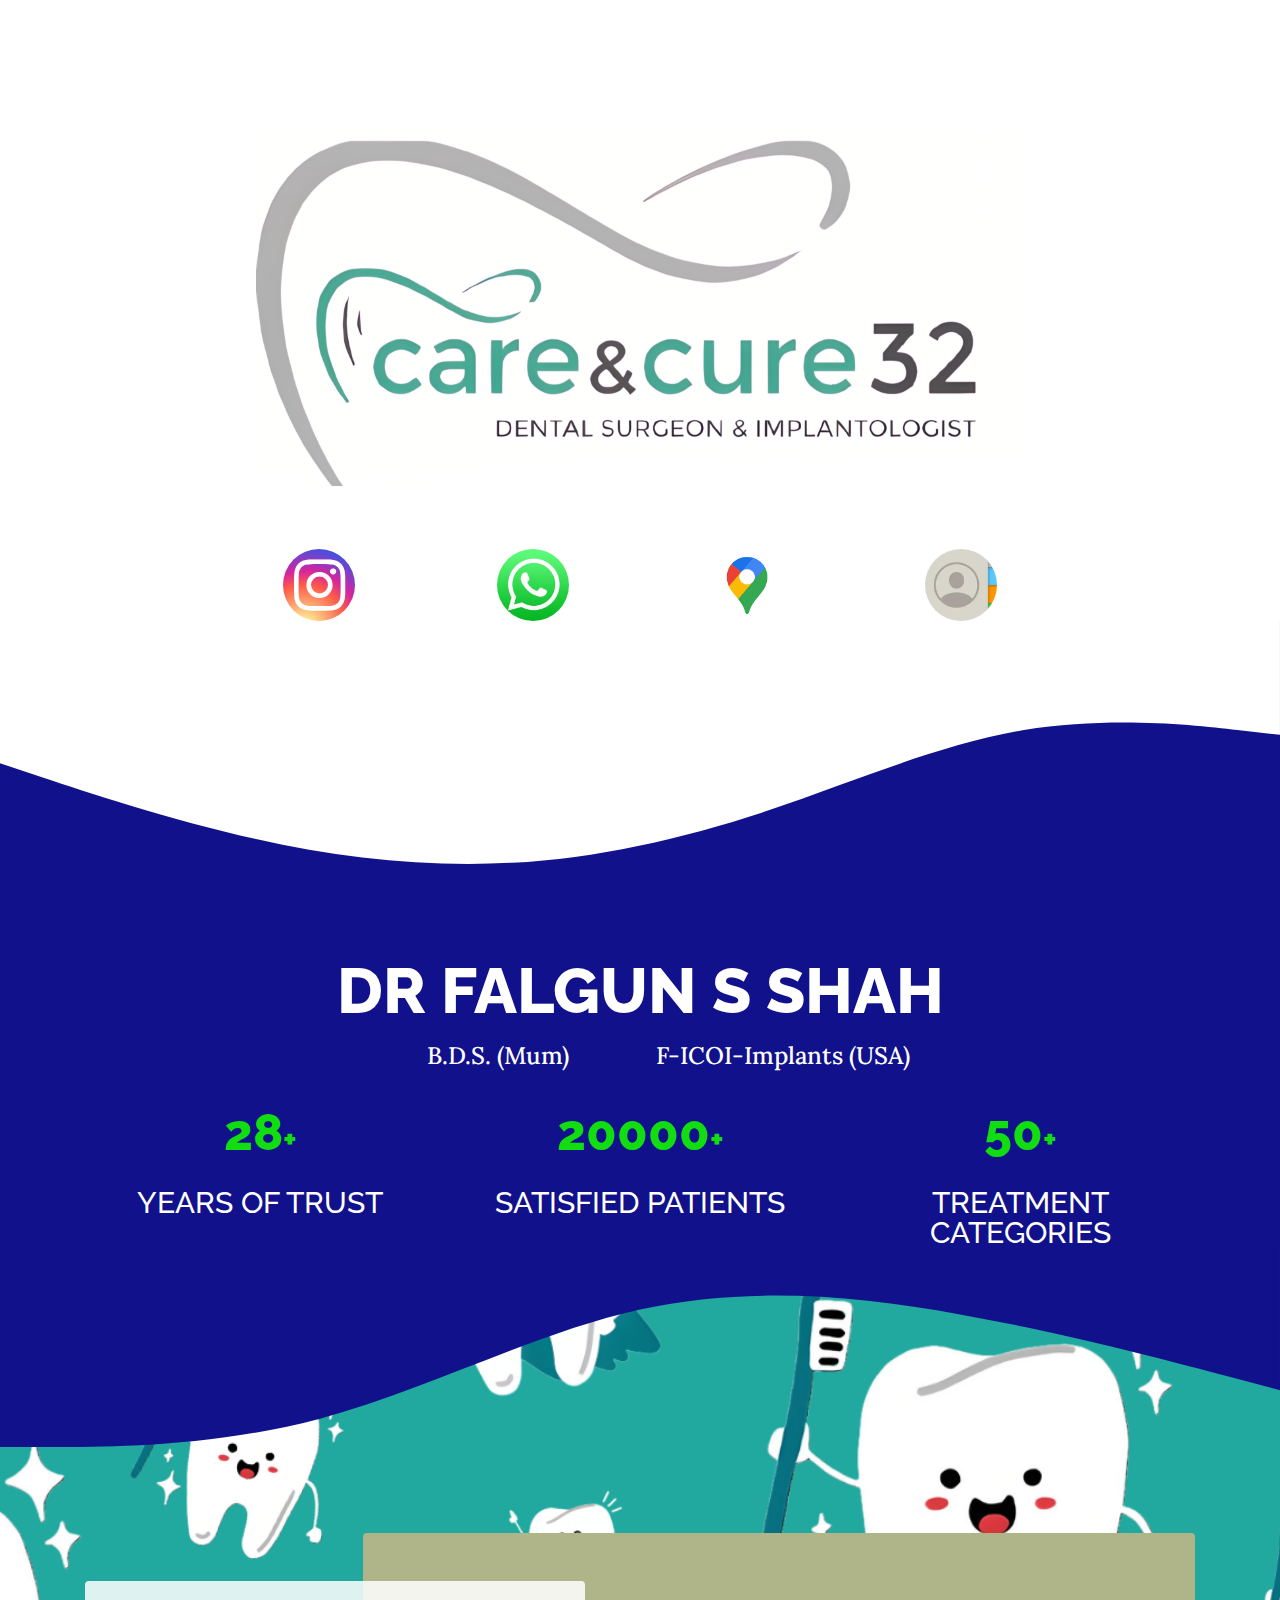
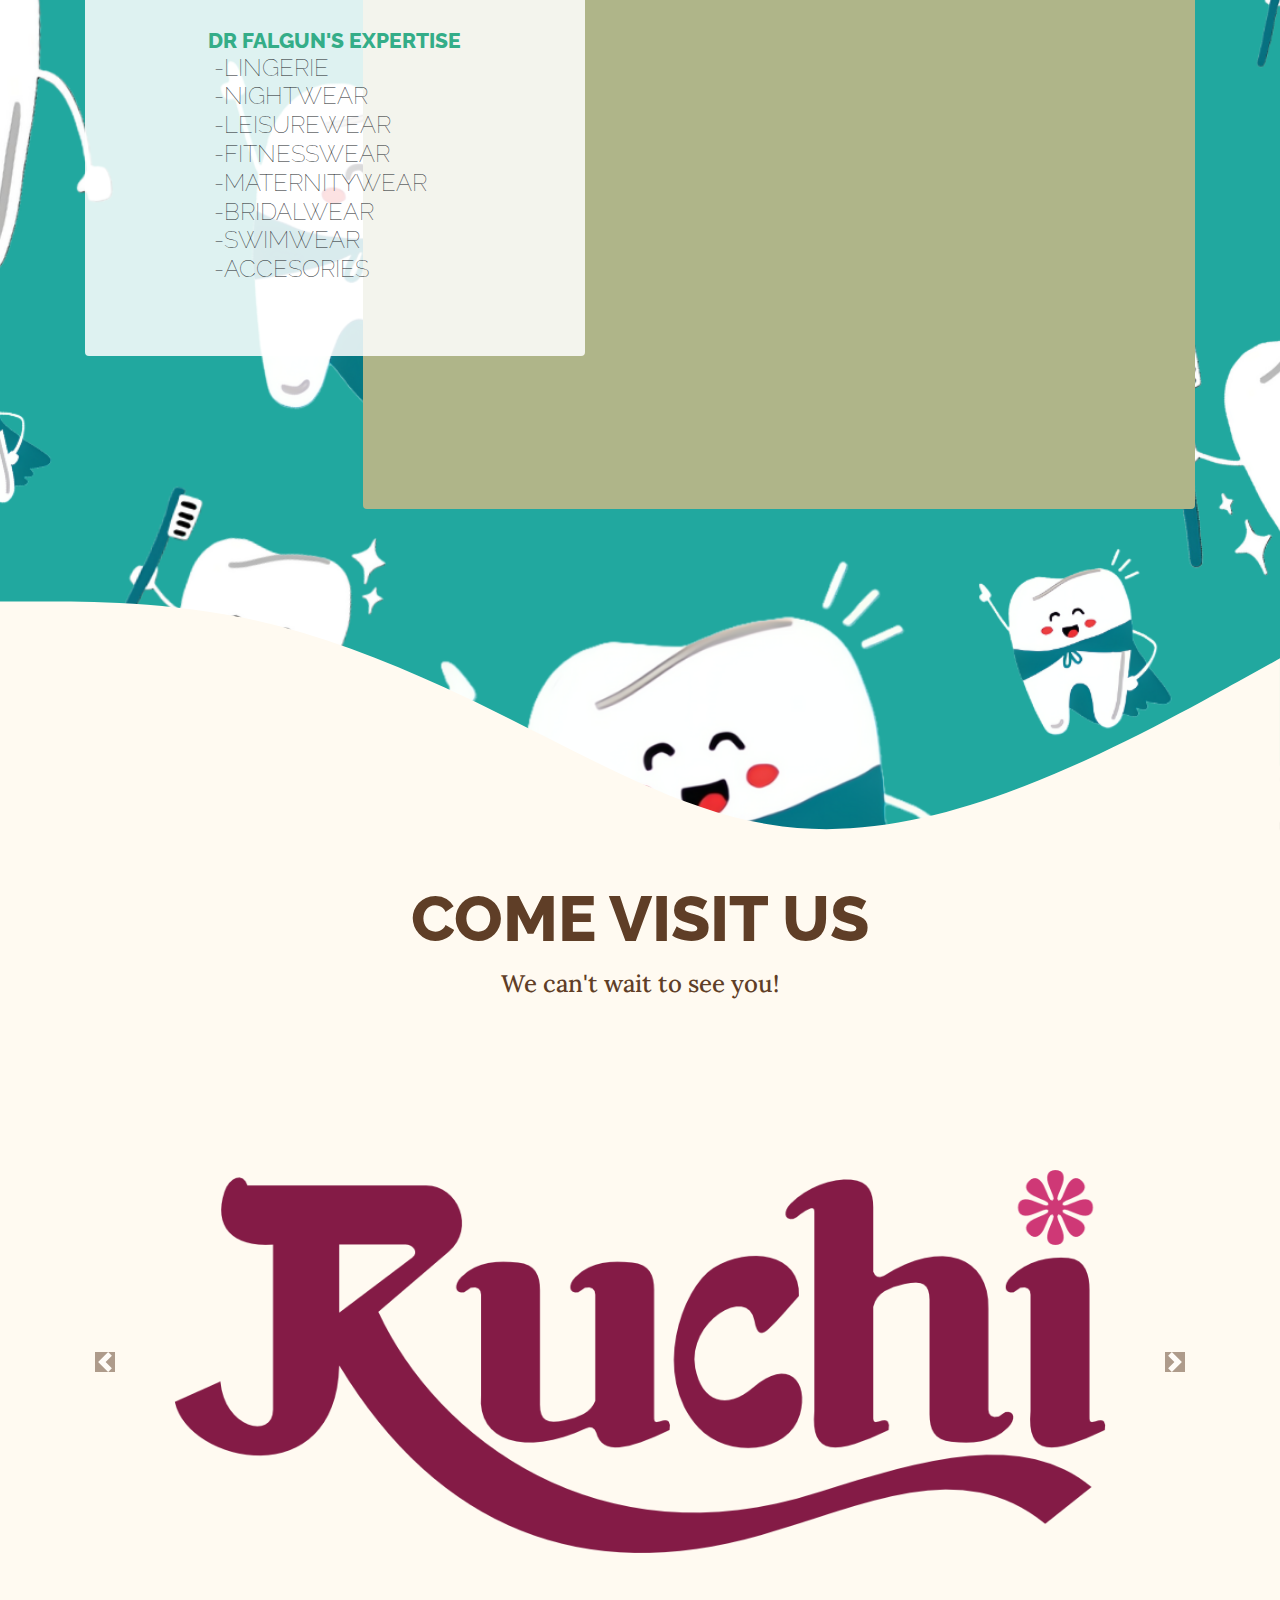
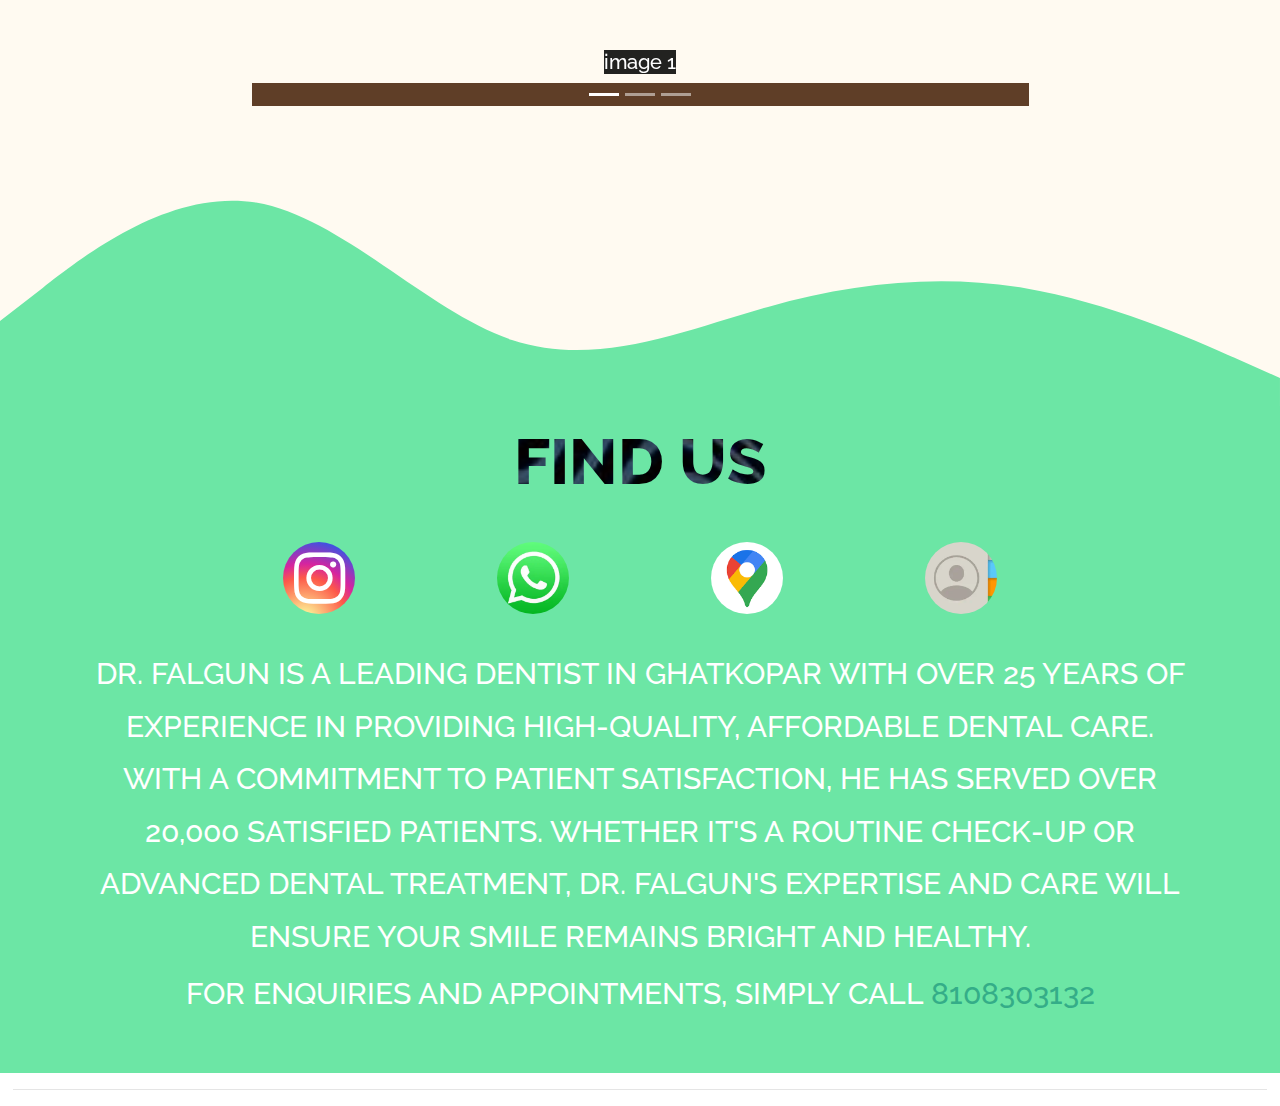
==== commit 0bd0266d: "added seo" ====
--- a/index.html
+++ b/index.html
@@ -13,11 +13,14 @@
   </script>
   <meta charset="utf-8">
   <meta name="viewport" content="width=device-width, initial-scale=1, shrink-to-fit=no">
-  <meta name="description" content="">
-  <meta name="author" content="sheelfshah">
   <meta name="theme-color" content="#111111">
+  <meta name="description" content="Affordable and professional dental care in Ghatkopar, Mumbai. Dr. Falgun offers 25+ years of experience, serving over 20,000 satisfied patients. Looking for the best dental care in Ghatkopar? Look no further.">
+  <meta name="keywords" content="dentist in Ghatkopar, dentist in Mumbai, affordable dentist Ghatkopar, professional dentist Mumbai, best dentist Ghatkopar, dental care Ghatkopar, Dr Falgun dentist, dental clinic Mumbai, cheap dentist Ghatkopar, specialised dentist Mumbai">
+  <meta name="author" content="Dr. Falgun Dental Clinic">
+  <meta property="og:title" content="Affordable & Professional Dentist in Ghatkopar - Dr. Falgun">
+  <meta property="og:description" content="Dr. Falgun is an experienced dentist in Ghatkopar, Mumbai, offering affordable dental care with over 25 years of expertise and 20,000+ happy patients.">
+  <title>Affordable & Professional Dentist in Ghatkopar | Dr. Falgun - 25+ Years of Experience</title>
   <meta name="google-site-verification" content="6TSLiZ8wWz3-7fUr7MI8j1bFsrF7X0QPu9zAjeyxMlY" />
-  <title>Dr Falgun's CareNCure32</title>
   <link rel="stylesheet" type="text/css" href="template_tags/loader_style.css">
   <link href="css/bootstrap.min.old.css" rel="stylesheet">
   <link href="https://fonts.googleapis.com/css?family=Raleway:100,100i,200,200i,300,300i,400,400i,500,500i,600,600i,700,700i,800,800i,900,900i" rel="stylesheet">
@@ -52,7 +55,7 @@
           </div>
           <div class="col-3">
             <div class="gmap">
-              <a href="https://maps.app.goo.gl/5Wf28UrL3Hc3LEfp9" target="_blank">
+              <a href="https://maps.app.goo.gl/LrxCrVAcQCYyJfRB9" target="_blank">
                 <img class="gmaps" src="media/others/gmaps.webp"/>
               </a>
             </div>
@@ -222,7 +225,7 @@
             </div>
             <div class="col-3">
               <div class="gmap">
-                <a href="https://maps.app.goo.gl/5Wf28UrL3Hc3LEfp9" target="_blank">
+                <a href="https://maps.app.goo.gl/LrxCrVAcQCYyJfRB9" target="_blank">
                   <img class="gmaps" src="media/others/gmaps.webp"/>
                 </a>
               </div>
@@ -240,7 +243,8 @@
       </div>
       <br>
       <h1 class="site-heading text-center statblock text-white">
-        For enquiries and appointments: <a href="tel:8108303132">8108303132</a>
+        <p>Dr. Falgun is a leading dentist in Ghatkopar with over 25 years of experience in providing high-quality, affordable dental care. With a commitment to patient satisfaction, he has served over 20,000 satisfied patients. Whether it's a routine check-up or advanced dental treatment, Dr. Falgun's expertise and care will ensure your smile remains bright and healthy.</p>
+        For enquiries and appointments, simply call <a href="tel:8108303132">8108303132</a>
       </h1>
     </div>
   </section>
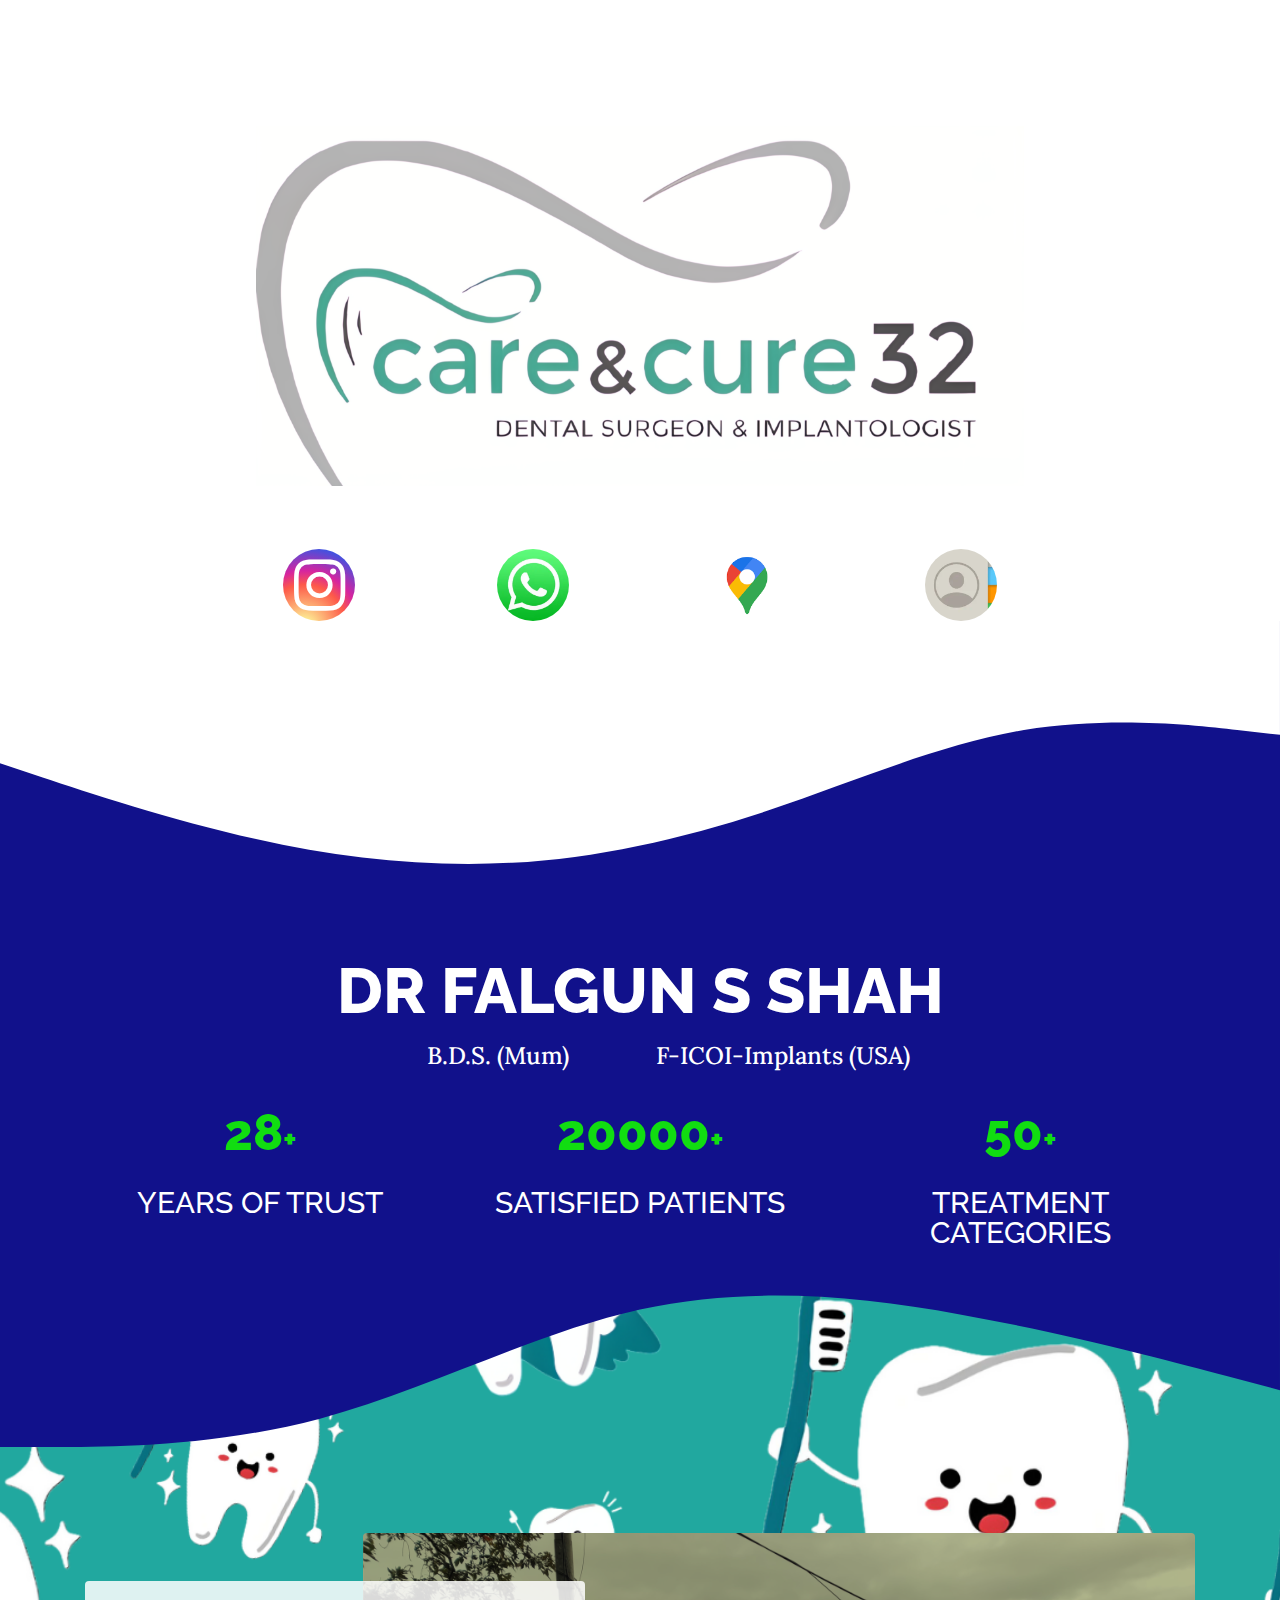
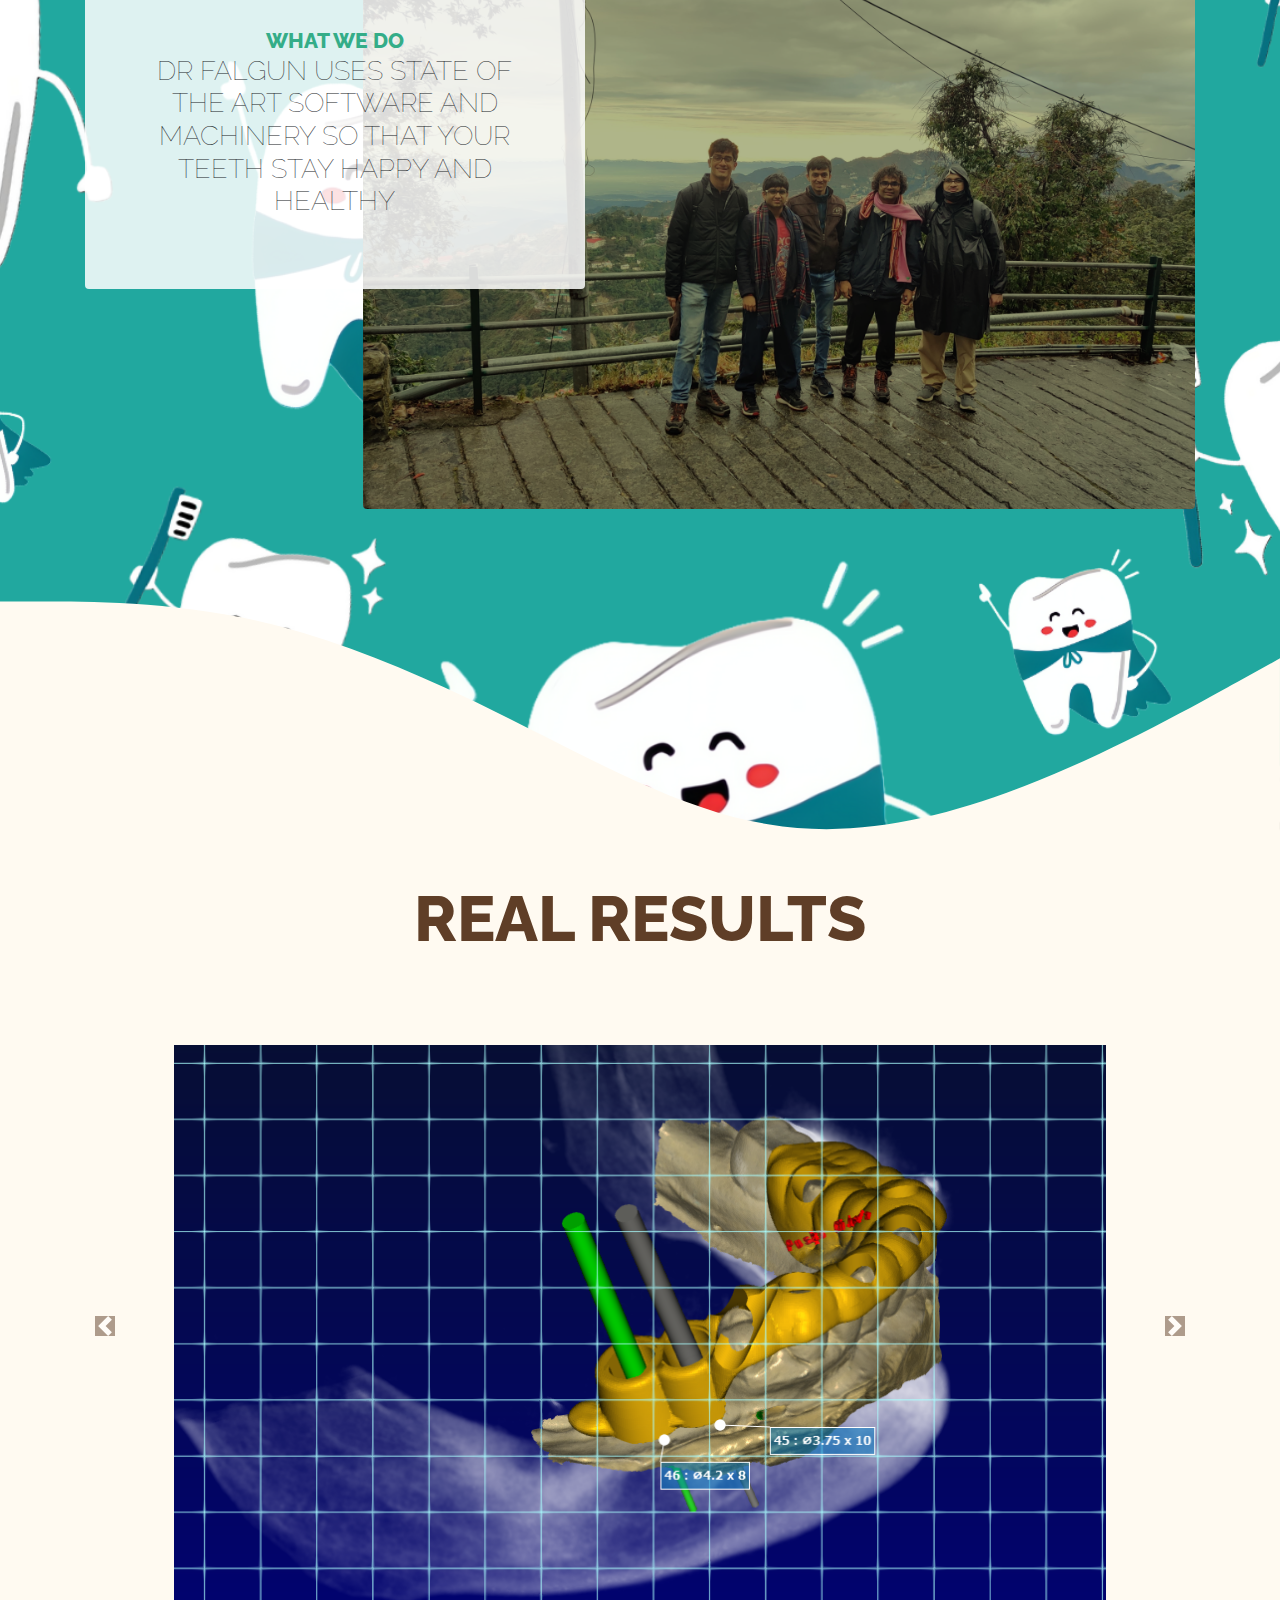
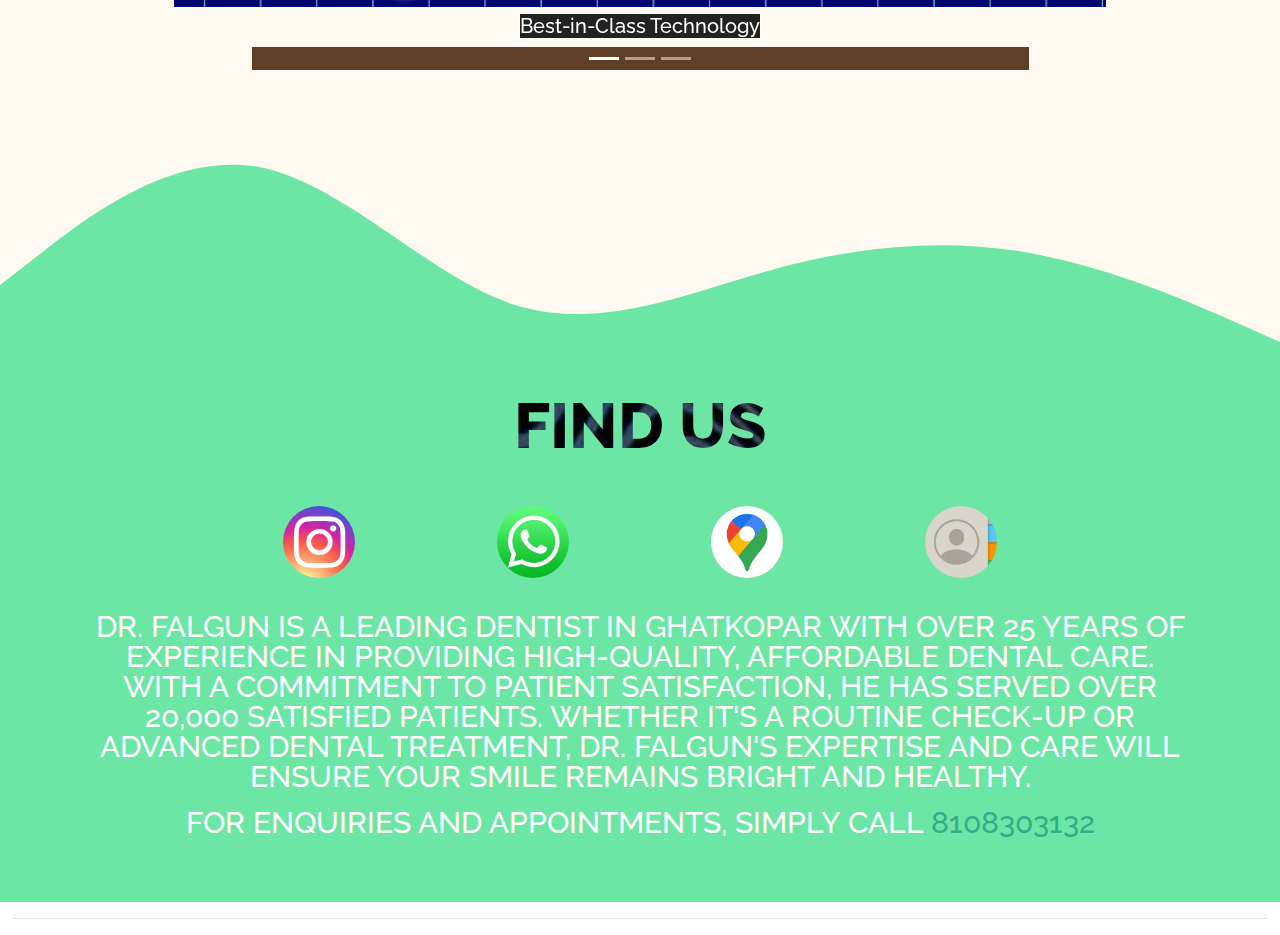
==== commit 842554d3: "fixed content" ====
--- a/index.html
+++ b/index.html
@@ -48,7 +48,7 @@
           </div>
           <div class="col-3">
             <div class="whatsapp">
-              <a href="https://wa.me/message/GZP6Q7WWAANJG1" target="_blank">
+              <a href="https://wa.me/message/GZP6Q7WWAANJG1_TODO" target="_blank">
                 <img class="wa" src="media/others/whatsapp.webp"/>
               </a>
             </div>
@@ -131,18 +131,19 @@
       <div class="intro-img img-fluid mb-3 mb-lg-0 rounded" alt=""></div>
       <div class="intro-text left-0 text-center bg-faded p-5 rounded">
         <h2 class="section-heading mb-4">
-          <span class="section-heading-upper">Dr Falgun's Expertise</span>
+          <span class="section-heading-upper">What We Do</span>
+          <span class="section-heading-lower">Dr Falgun uses state of the art software and machinery so that your teeth stay happy and healthy</span>
+        <!-- He specializes in over 50 different treatment categories, including:</span>
           <span class="section-heading-lower">
             <ul>
-              <li>Lingerie</li>
-              <li>Nightwear</li>
-              <li>Leisurewear</li>
-              <li>Fitnesswear</li>
-              <li>Maternitywear</li>
-              <li>Bridalwear</li>
-              <li>Swimwear</li>
-              <li>Accesories</li>
-            </ul></span>
+              <li>Root Canal</li>
+              <li>Scaling</li>
+              <li>Dental Implants</li>
+              <li>Veneers</li>
+              <li>Inhouse Digital Lab for Design and 3D Printing</li>
+              <li>Smile Designing</li>
+              <li>Orthodontics with Aligners and Braces</li>
+            </ul></span> -->
           </h2>
         </div>
       </div>
@@ -155,11 +156,8 @@
         <div class="text-center rounded col-md-12">
           <h2 class="section-heading mb-4">
             <!--<span class="section-heading-upper">Blogs</span>-->
-            <h2 class="section-heading-lower item-heading" style="display: inline-block; white-space: nowrap; font-size: max(5vw,5vh);">Come Visit Us</h2>
+            <h2 class="section-heading-lower item-heading" style="display: inline-block; white-space: nowrap; font-size: max(5vw,5vh);">Real Results</h2>
             </h2>
-            <div class="mb-0 item-content">
-              We can't wait to see you!
-            </div>
           <div id="carouselExampleCaptions" class="carousel slide" data-ride="carousel" data-interval="false">
             <ol class="carousel-indicators">
               <li data-target="#carouselExampleCaptions" data-slide-to="0" class="active"></li>
@@ -168,21 +166,21 @@
             </ol>
             <div class="carousel-inner">
               <div class="carousel-item active">
-                <img src="media/ruchi_logo.png" class="d-block w-100">
+                <img src="media/carencure32_technology.png" class="d-block w-100">
                 <div class="carousel-caption d-block">
-                  <h5><span>image 1</span></h5>
+                  <h5><span>Best-in-Class Technology</span></h5>
                 </div>
               </div>
               <div class="carousel-item">
                 <img src="media/violet_logo.png" class="d-block w-100">
                 <div class="carousel-caption d-block">
-                  <h5><span>image 2</span></h5>
+                  <h5><span>TODO</span></h5>
                 </div>
               </div>
               <div class="carousel-item">
-                <img src="media/carencure32_logo.png" class="d-block w-100">
+                <img src="media/carencure32_technology.png" class="d-block w-100">
                 <div class="carousel-caption d-block">
-                  <h5><span>image 3</span></h5>
+                  <h5><span>TODO</span></h5>
                 </div>
               </div>
             </div>
@@ -218,7 +216,7 @@
             </div>
             <div class="col-3">
               <div class="whatsapp">
-                <a href="https://wa.me/message/GZP6Q7WWAANJG1" target="_blank">
+                <a href="https://wa.me/message/GZP6Q7WWAANJG1_TODO" target="_blank">
                   <img class="wa" src="media/others/whatsapp.webp"/>
                 </a>
               </div>
@@ -242,7 +240,7 @@
         </div>
       </div>
       <br>
-      <h1 class="site-heading text-center statblock text-white">
+      <h1 class="site-heading text-center statblock text-white" id="WhoIsDr">
         <p>Dr. Falgun is a leading dentist in Ghatkopar with over 25 years of experience in providing high-quality, affordable dental care. With a commitment to patient satisfaction, he has served over 20,000 satisfied patients. Whether it's a routine check-up or advanced dental treatment, Dr. Falgun's expertise and care will ensure your smile remains bright and healthy.</p>
         For enquiries and appointments, simply call <a href="tel:8108303132">8108303132</a>
       </h1>
--- a/css/business-casual.css
+++ b/css/business-casual.css
@@ -203,7 +203,7 @@
 }
 
 .intro-img{
-  background-image: url(../media/shop_min.png);
+  background-image: url(../media/staff.jpg);
   background-size: cover;
   background-color: #afb589;
   background-position: center;
--- a/css/curves.css
+++ b/css/curves.css
@@ -223,4 +223,8 @@
 }
 .carousel-indicators {
   background-color: #5f3e27;
+}
+
+#WhoIsDr > p {
+  line-height: 1;
 }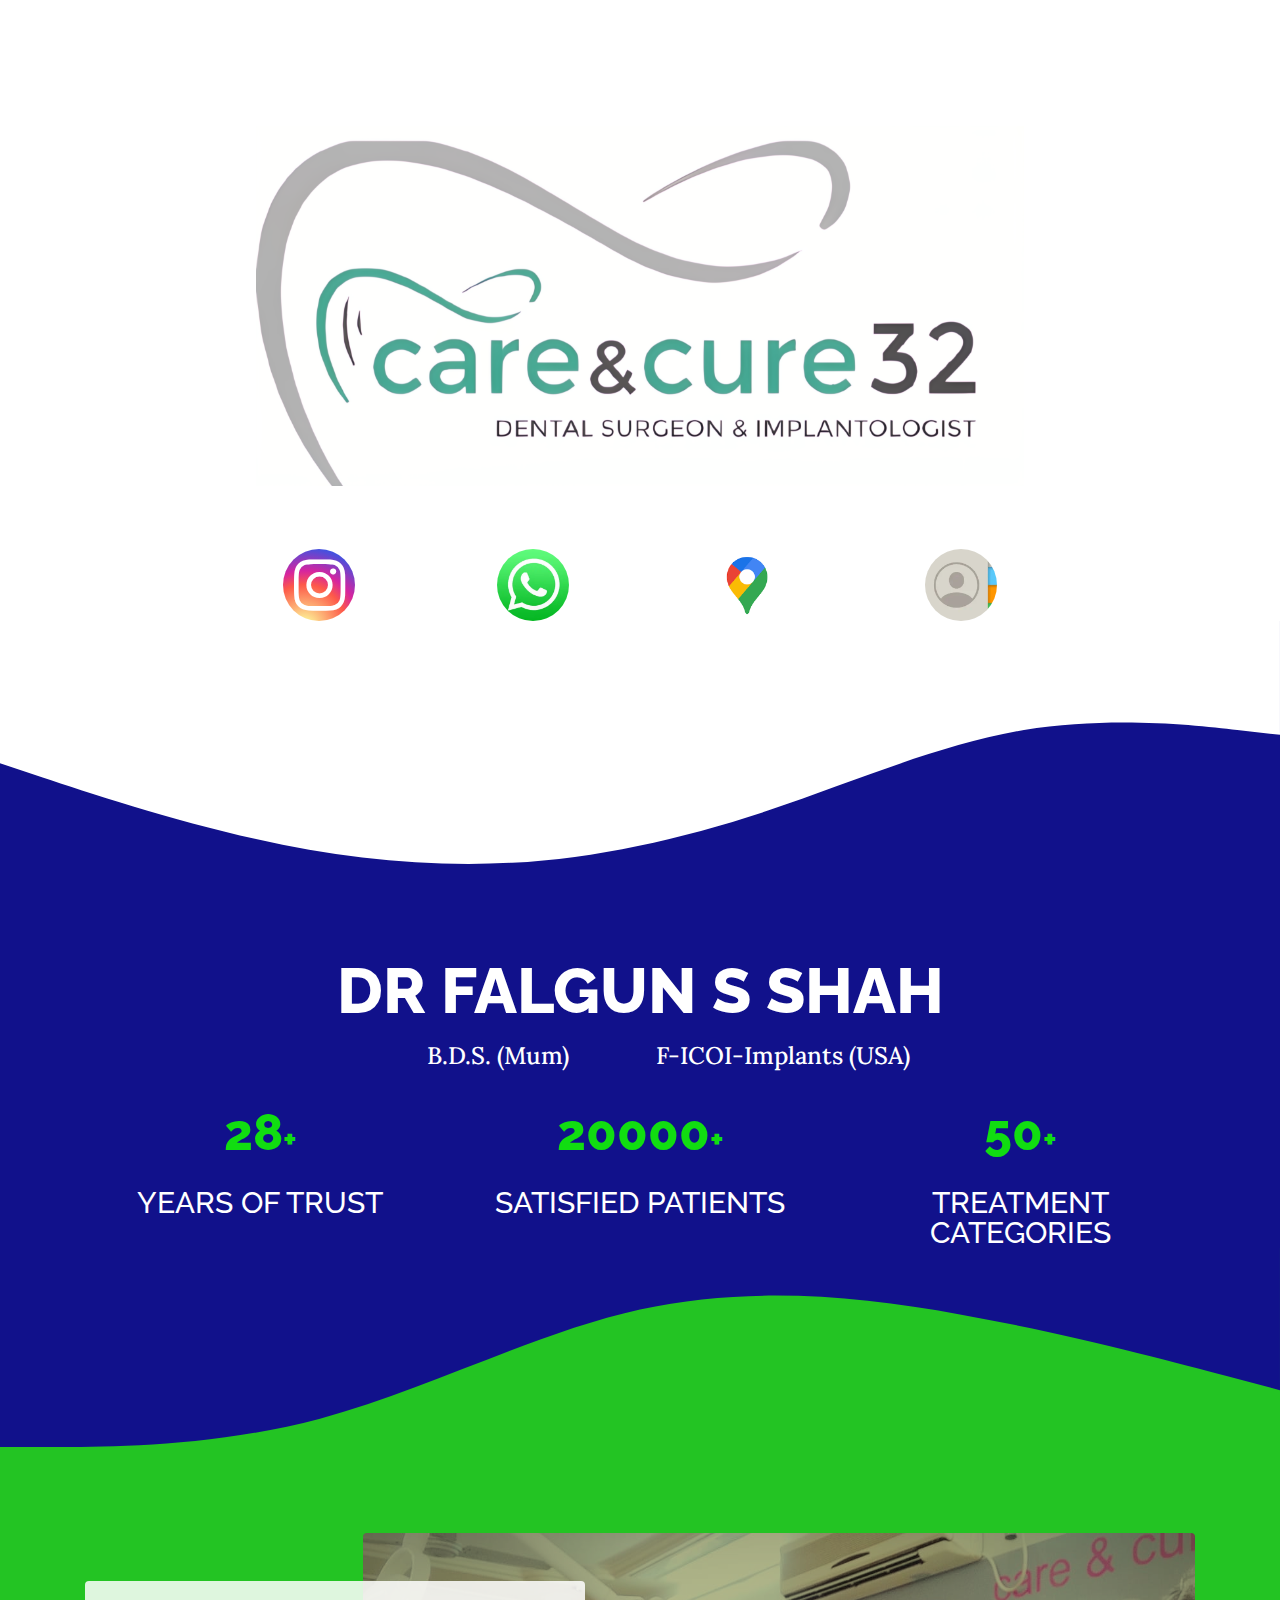
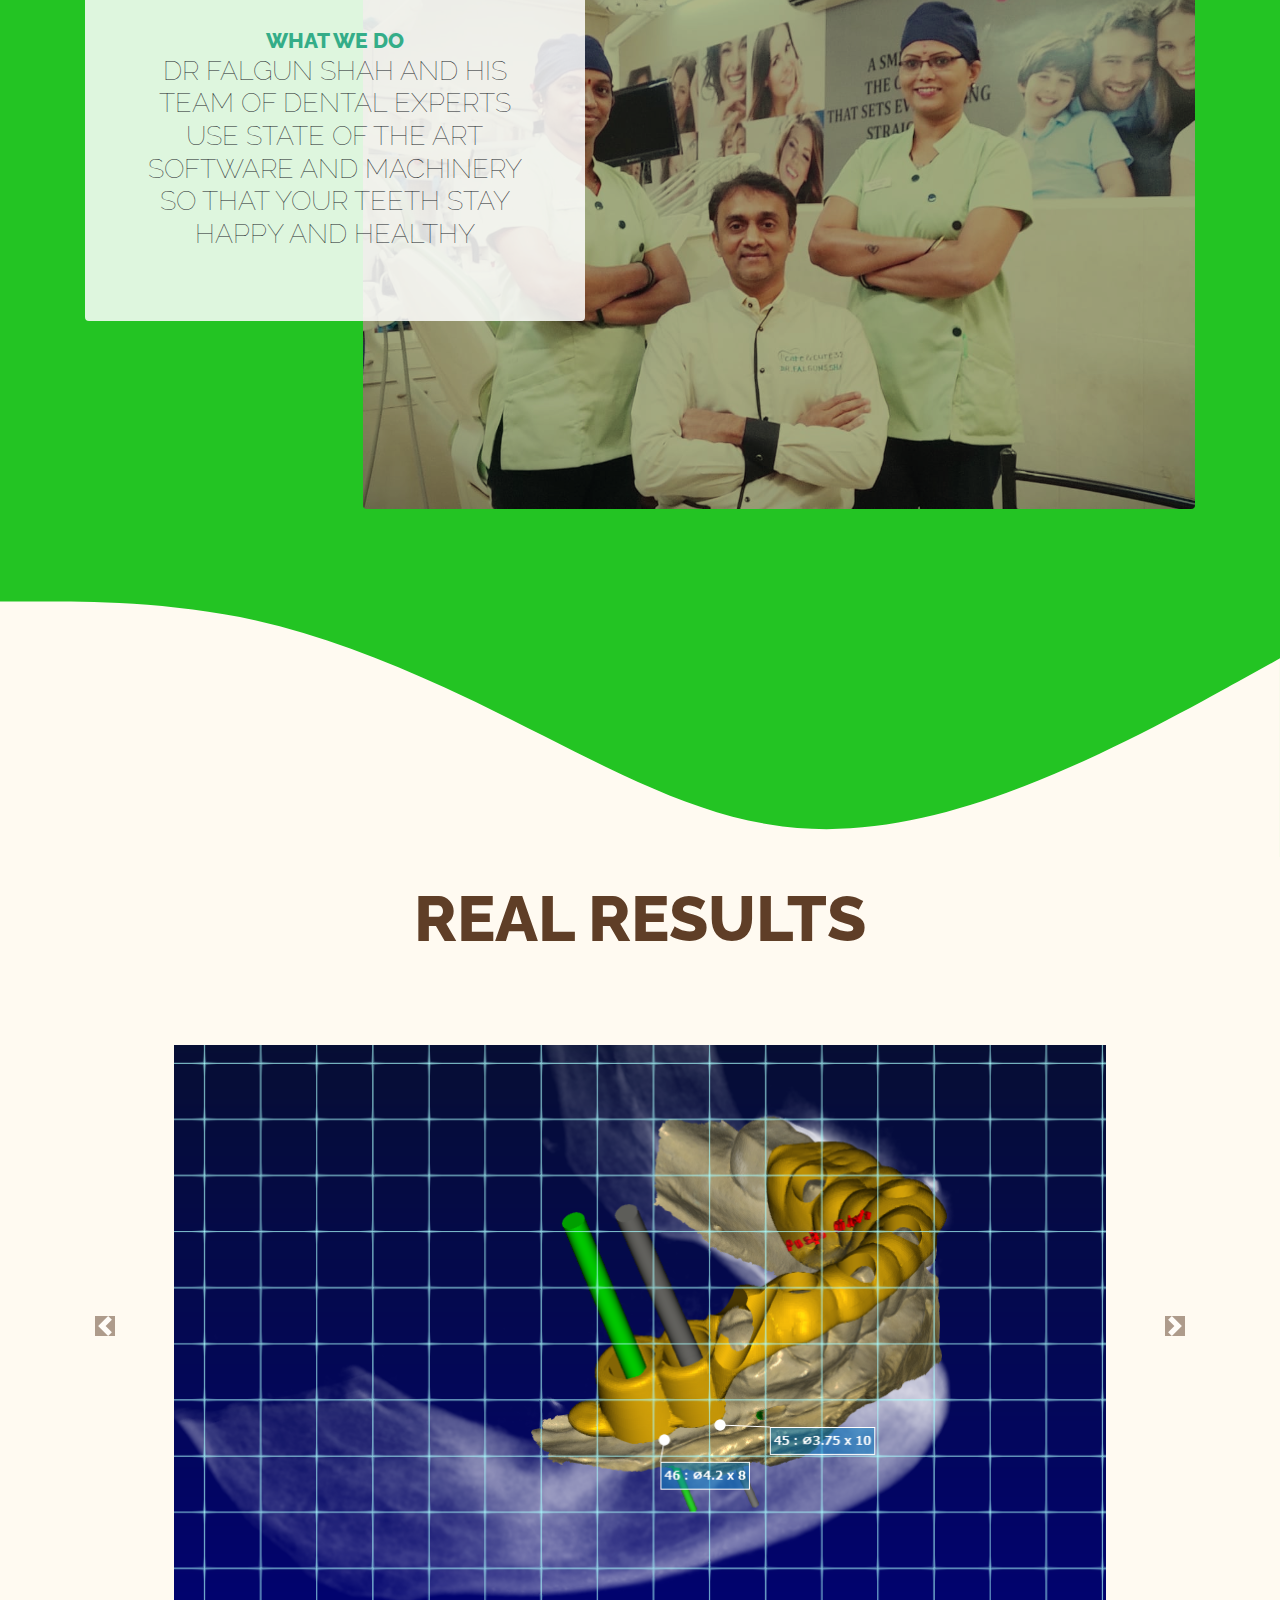
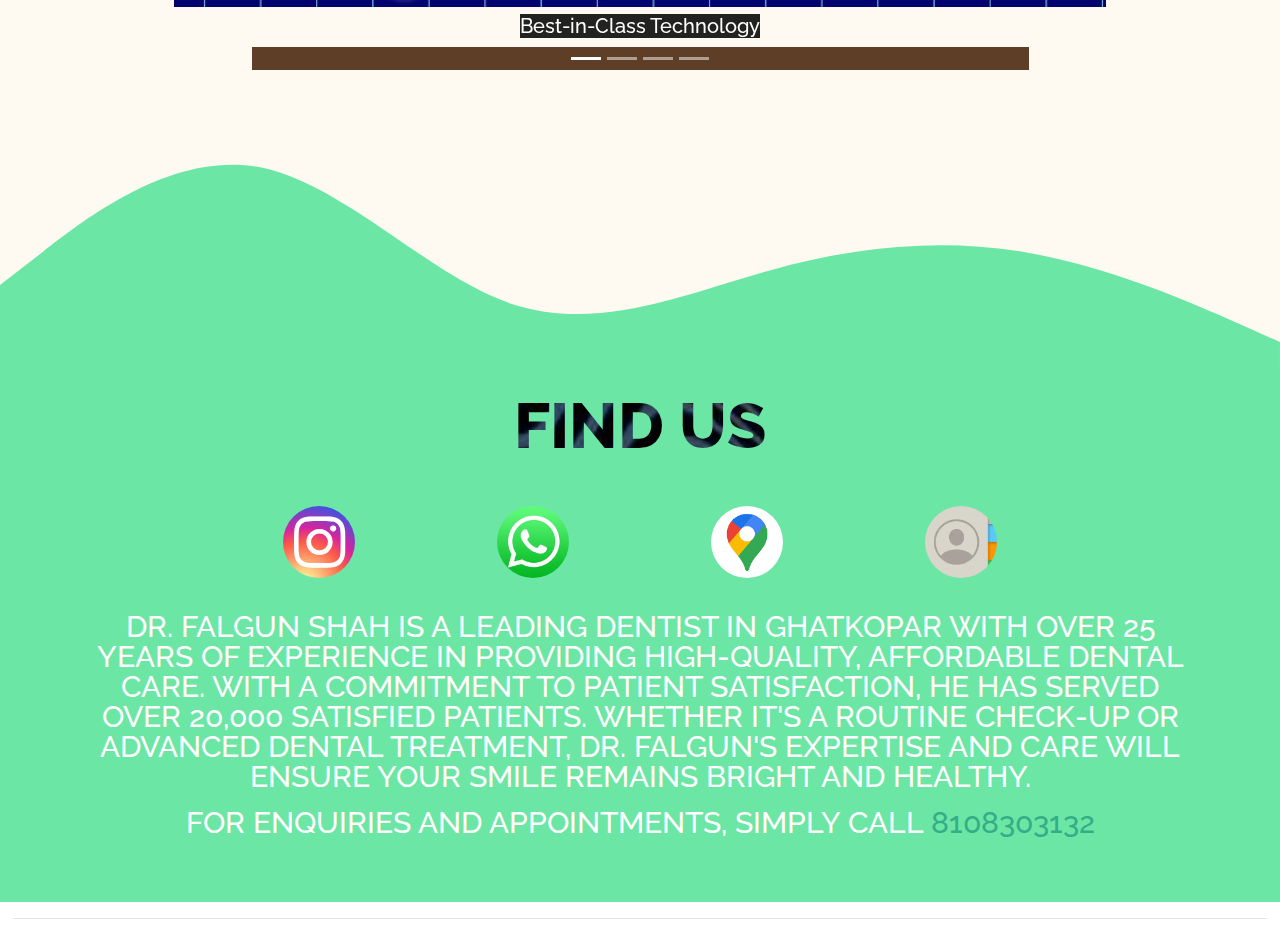
==== commit 91a1c1bc: "media update and fixes" ====
--- a/index.html
+++ b/index.html
@@ -14,12 +14,12 @@
   <meta charset="utf-8">
   <meta name="viewport" content="width=device-width, initial-scale=1, shrink-to-fit=no">
   <meta name="theme-color" content="#111111">
-  <meta name="description" content="Affordable and professional dental care in Ghatkopar, Mumbai. Dr. Falgun offers 25+ years of experience, serving over 20,000 satisfied patients. Looking for the best dental care in Ghatkopar? Look no further.">
+  <meta name="description" content="Affordable and professional dental care in Ghatkopar, Mumbai. Dr. Falgun Shah offers 25+ years of experience, serving over 20,000 satisfied patients. Looking for the best dental care in Ghatkopar? Look no further.">
   <meta name="keywords" content="dentist in Ghatkopar, dentist in Mumbai, affordable dentist Ghatkopar, professional dentist Mumbai, best dentist Ghatkopar, dental care Ghatkopar, Dr Falgun dentist, dental clinic Mumbai, cheap dentist Ghatkopar, specialised dentist Mumbai">
-  <meta name="author" content="Dr. Falgun Dental Clinic">
+  <meta name="author" content="Dr. Falgun Shah Dental Clinic">
   <meta property="og:title" content="Affordable & Professional Dentist in Ghatkopar - Dr. Falgun">
-  <meta property="og:description" content="Dr. Falgun is an experienced dentist in Ghatkopar, Mumbai, offering affordable dental care with over 25 years of expertise and 20,000+ happy patients.">
-  <title>Affordable & Professional Dentist in Ghatkopar | Dr. Falgun - 25+ Years of Experience</title>
+  <meta property="og:description" content="Dr. Falgun Shah is an experienced dentist in Ghatkopar, Mumbai, offering affordable dental care with over 25 years of expertise and 20,000+ happy patients.">
+  <title>Affordable & Professional Dentist in Ghatkopar | Dr. Falgun Shah - 25+ Years of Experience</title>
   <meta name="google-site-verification" content="6TSLiZ8wWz3-7fUr7MI8j1bFsrF7X0QPu9zAjeyxMlY" />
   <link rel="stylesheet" type="text/css" href="template_tags/loader_style.css">
   <link href="css/bootstrap.min.old.css" rel="stylesheet">
@@ -33,7 +33,7 @@
 
 <body>
   <div class="text-center" id="logo_div">
-    <img src="media/carencure32_logo.png" class="img-fluid" id="logo">
+    <img src="media/carencure32/carencure32_logo.png" class="img-fluid" id="logo">
   </div>
   <div class="container">
     <div class="row justify-content-center cont-animate">
@@ -48,7 +48,7 @@
           </div>
           <div class="col-3">
             <div class="whatsapp">
-              <a href="https://wa.me/message/GZP6Q7WWAANJG1_TODO" target="_blank">
+              <a href="https://wa.me/918108303132" target="_blank">
                 <img class="wa" src="media/others/whatsapp.webp"/>
               </a>
             </div>
@@ -62,7 +62,7 @@
           </div>
           <div class="col-3">
             <div class="contact">
-              <a href="media/carencure32.vcf" type="text/vcard">
+              <a href="media/carencure32/carencure32.vcf" type="text/vcard">
                 <!-- download="carencure32.vcf"  -->
                 <img class="contact" src="media/others/contact.webp"/>
               </a>
@@ -132,7 +132,7 @@
       <div class="intro-text left-0 text-center bg-faded p-5 rounded">
         <h2 class="section-heading mb-4">
           <span class="section-heading-upper">What We Do</span>
-          <span class="section-heading-lower">Dr Falgun uses state of the art software and machinery so that your teeth stay happy and healthy</span>
+          <span class="section-heading-lower">Dr Falgun Shah and his team of dental experts use state of the art software and machinery so that your teeth stay happy and healthy</span>
         <!-- He specializes in over 50 different treatment categories, including:</span>
           <span class="section-heading-lower">
             <ul>
@@ -163,24 +163,31 @@
               <li data-target="#carouselExampleCaptions" data-slide-to="0" class="active"></li>
               <li data-target="#carouselExampleCaptions" data-slide-to="1"></li>
               <li data-target="#carouselExampleCaptions" data-slide-to="2"></li>
+              <li data-target="#carouselExampleCaptions" data-slide-to="3"></li>
             </ol>
             <div class="carousel-inner">
               <div class="carousel-item active">
-                <img src="media/carencure32_technology.png" class="d-block w-100">
+                <img src="media/carencure32/carencure32_technology.png" class="d-block w-100">
                 <div class="carousel-caption d-block">
                   <h5><span>Best-in-Class Technology</span></h5>
                 </div>
               </div>
               <div class="carousel-item">
-                <img src="media/violet_logo.png" class="d-block w-100">
+                <img src="media/carencure32/treatment.jpg" class="d-block w-100">
                 <div class="carousel-caption d-block">
-                  <h5><span>TODO</span></h5>
+                  <h5><span>Seamless Patient Experience</span></h5>
                 </div>
               </div>
               <div class="carousel-item">
-                <img src="media/carencure32_technology.png" class="d-block w-100">
+                <img src="media/carencure32/satisfied_patient_1.jpg" class="d-block w-100">
                 <div class="carousel-caption d-block">
-                  <h5><span>TODO</span></h5>
+                  <h5><span>Satisfied Patients</span></h5>
+                </div>
+              </div>
+              <div class="carousel-item">
+                <img src="media/carencure32/satisfied_patient_2.jpg" class="d-block w-100">
+                <div class="carousel-caption d-block">
+                  <h5><span>Transformed Personalities</span></h5>
                 </div>
               </div>
             </div>
@@ -216,7 +223,7 @@
             </div>
             <div class="col-3">
               <div class="whatsapp">
-                <a href="https://wa.me/message/GZP6Q7WWAANJG1_TODO" target="_blank">
+                <a href="https://wa.me/918108303132" target="_blank">
                   <img class="wa" src="media/others/whatsapp.webp"/>
                 </a>
               </div>
@@ -230,7 +237,7 @@
             </div>
             <div class="col-3">
               <div class="contact">
-                <a href="media/carencure32.vcf" type="text/vcard">
+                <a href="media/carencure32/carencure32.vcf" type="text/vcard">
                   <!-- download="carencure32.vcf"  -->
                   <img class="contact" src="media/others/contact.webp"/>
                 </a>
@@ -241,7 +248,7 @@
       </div>
       <br>
       <h1 class="site-heading text-center statblock text-white" id="WhoIsDr">
-        <p>Dr. Falgun is a leading dentist in Ghatkopar with over 25 years of experience in providing high-quality, affordable dental care. With a commitment to patient satisfaction, he has served over 20,000 satisfied patients. Whether it's a routine check-up or advanced dental treatment, Dr. Falgun's expertise and care will ensure your smile remains bright and healthy.</p>
+        <p>Dr. Falgun Shah is a leading dentist in Ghatkopar with over 25 years of experience in providing high-quality, affordable dental care. With a commitment to patient satisfaction, he has served over 20,000 satisfied patients. Whether it's a routine check-up or advanced dental treatment, Dr. Falgun's expertise and care will ensure your smile remains bright and healthy.</p>
         For enquiries and appointments, simply call <a href="tel:8108303132">8108303132</a>
       </h1>
     </div>
--- a/css/business-casual.css
+++ b/css/business-casual.css
@@ -203,7 +203,7 @@
 }
 
 .intro-img{
-  background-image: url(../media/staff.jpg);
+  background-image: url(../media/carencure32/team.jpg);
   background-size: cover;
   background-color: #afb589;
   background-position: center;
